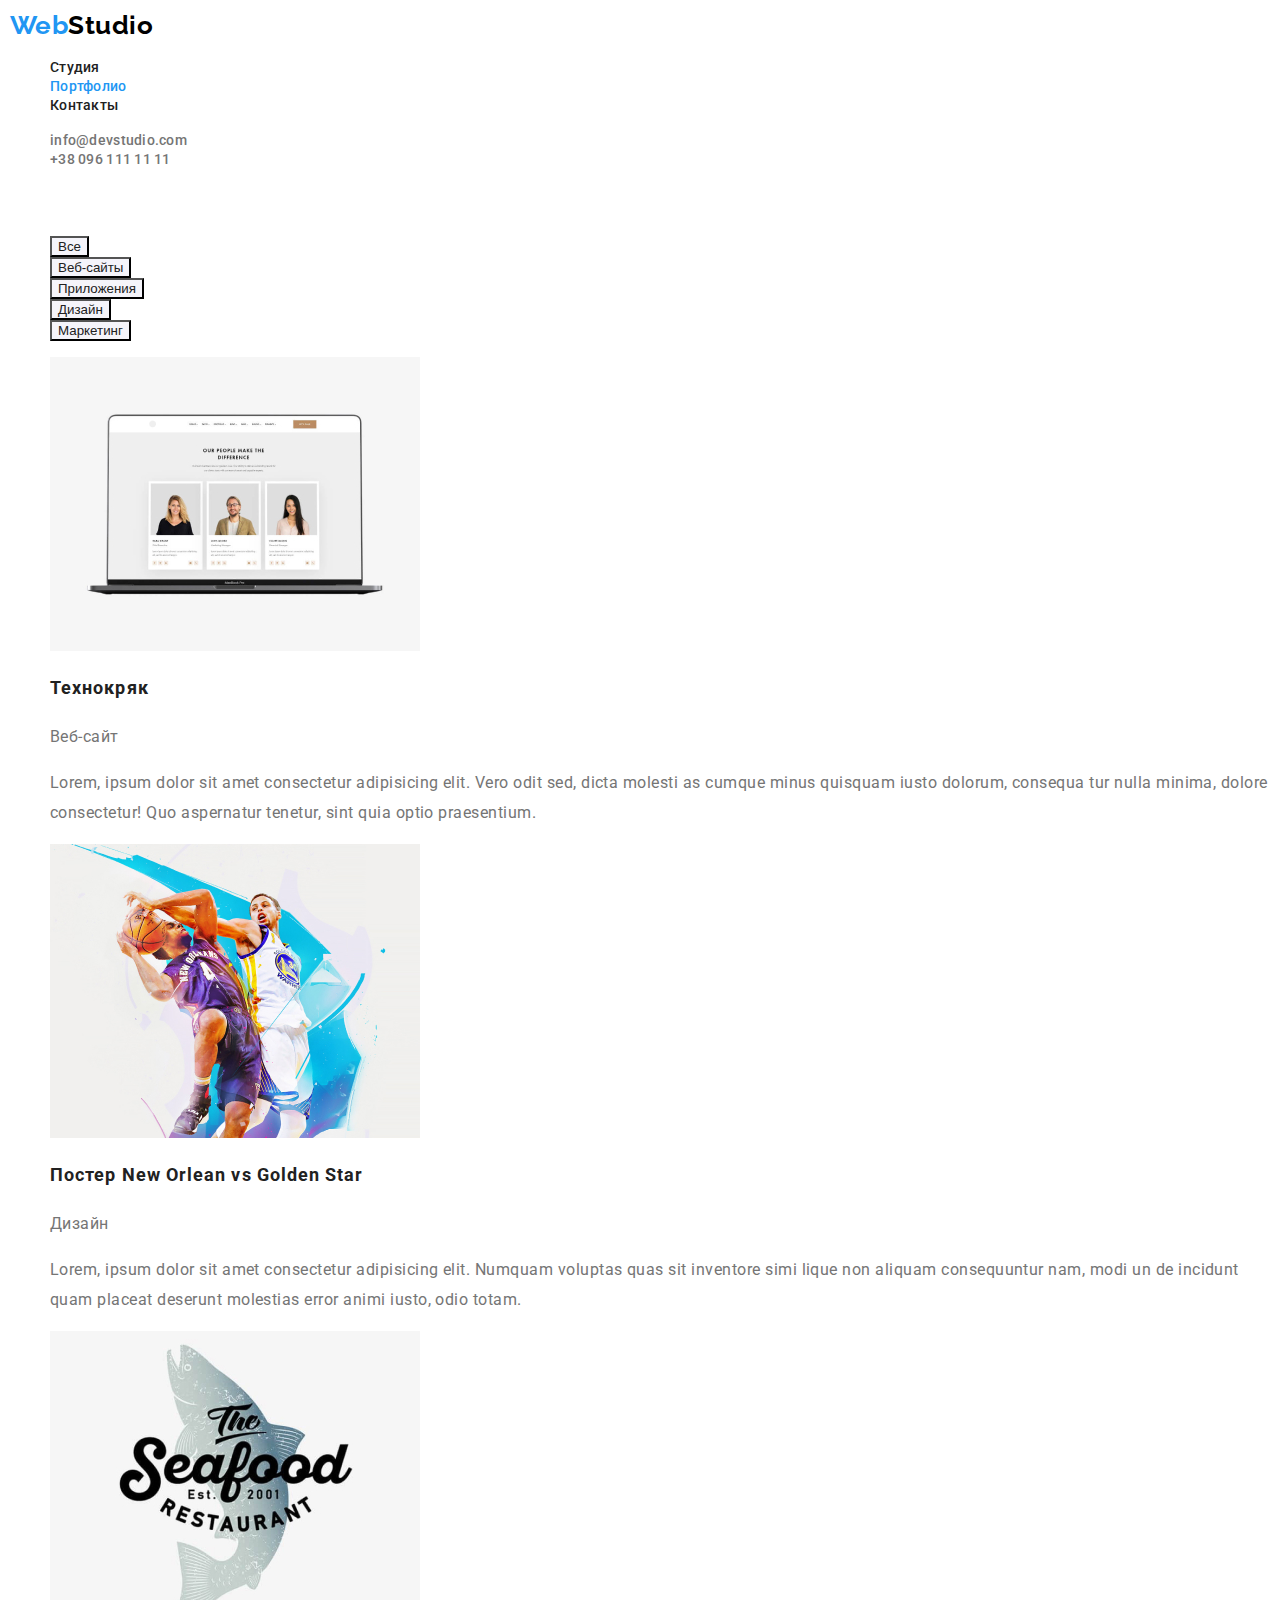
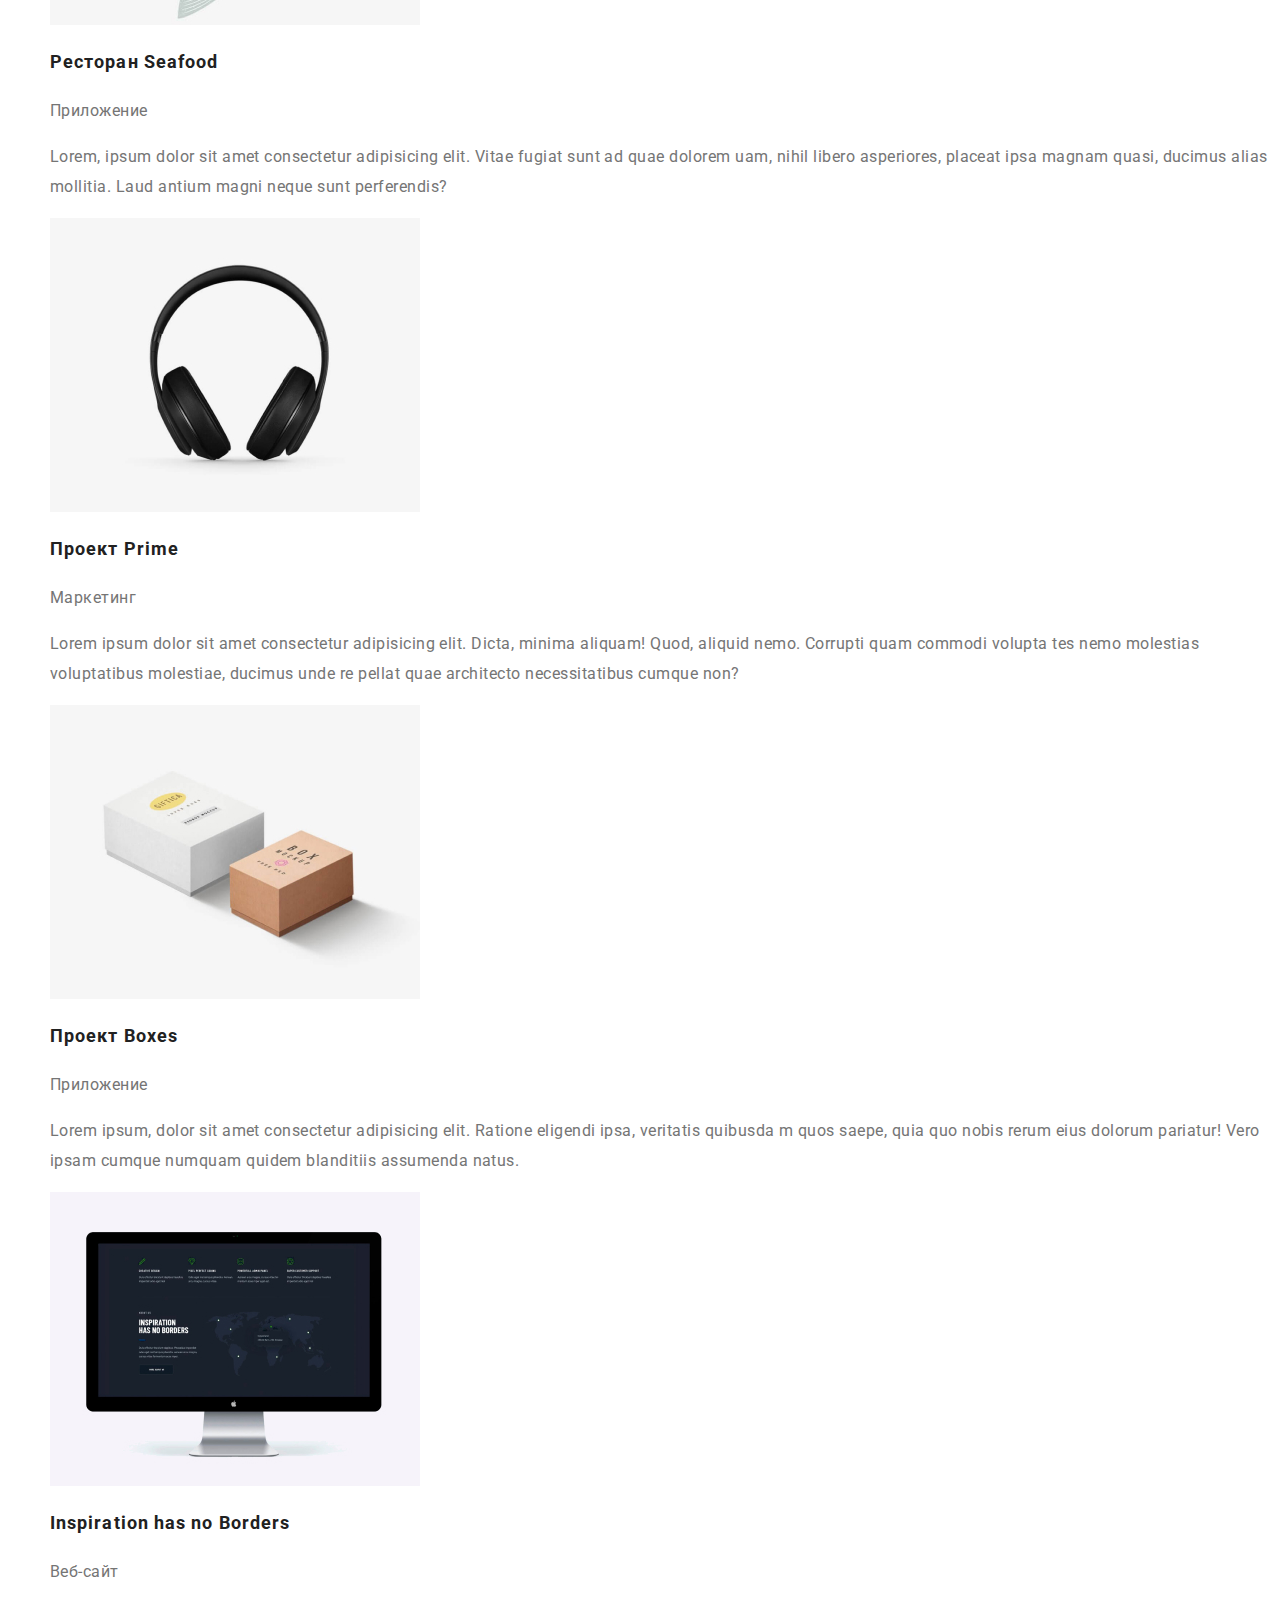
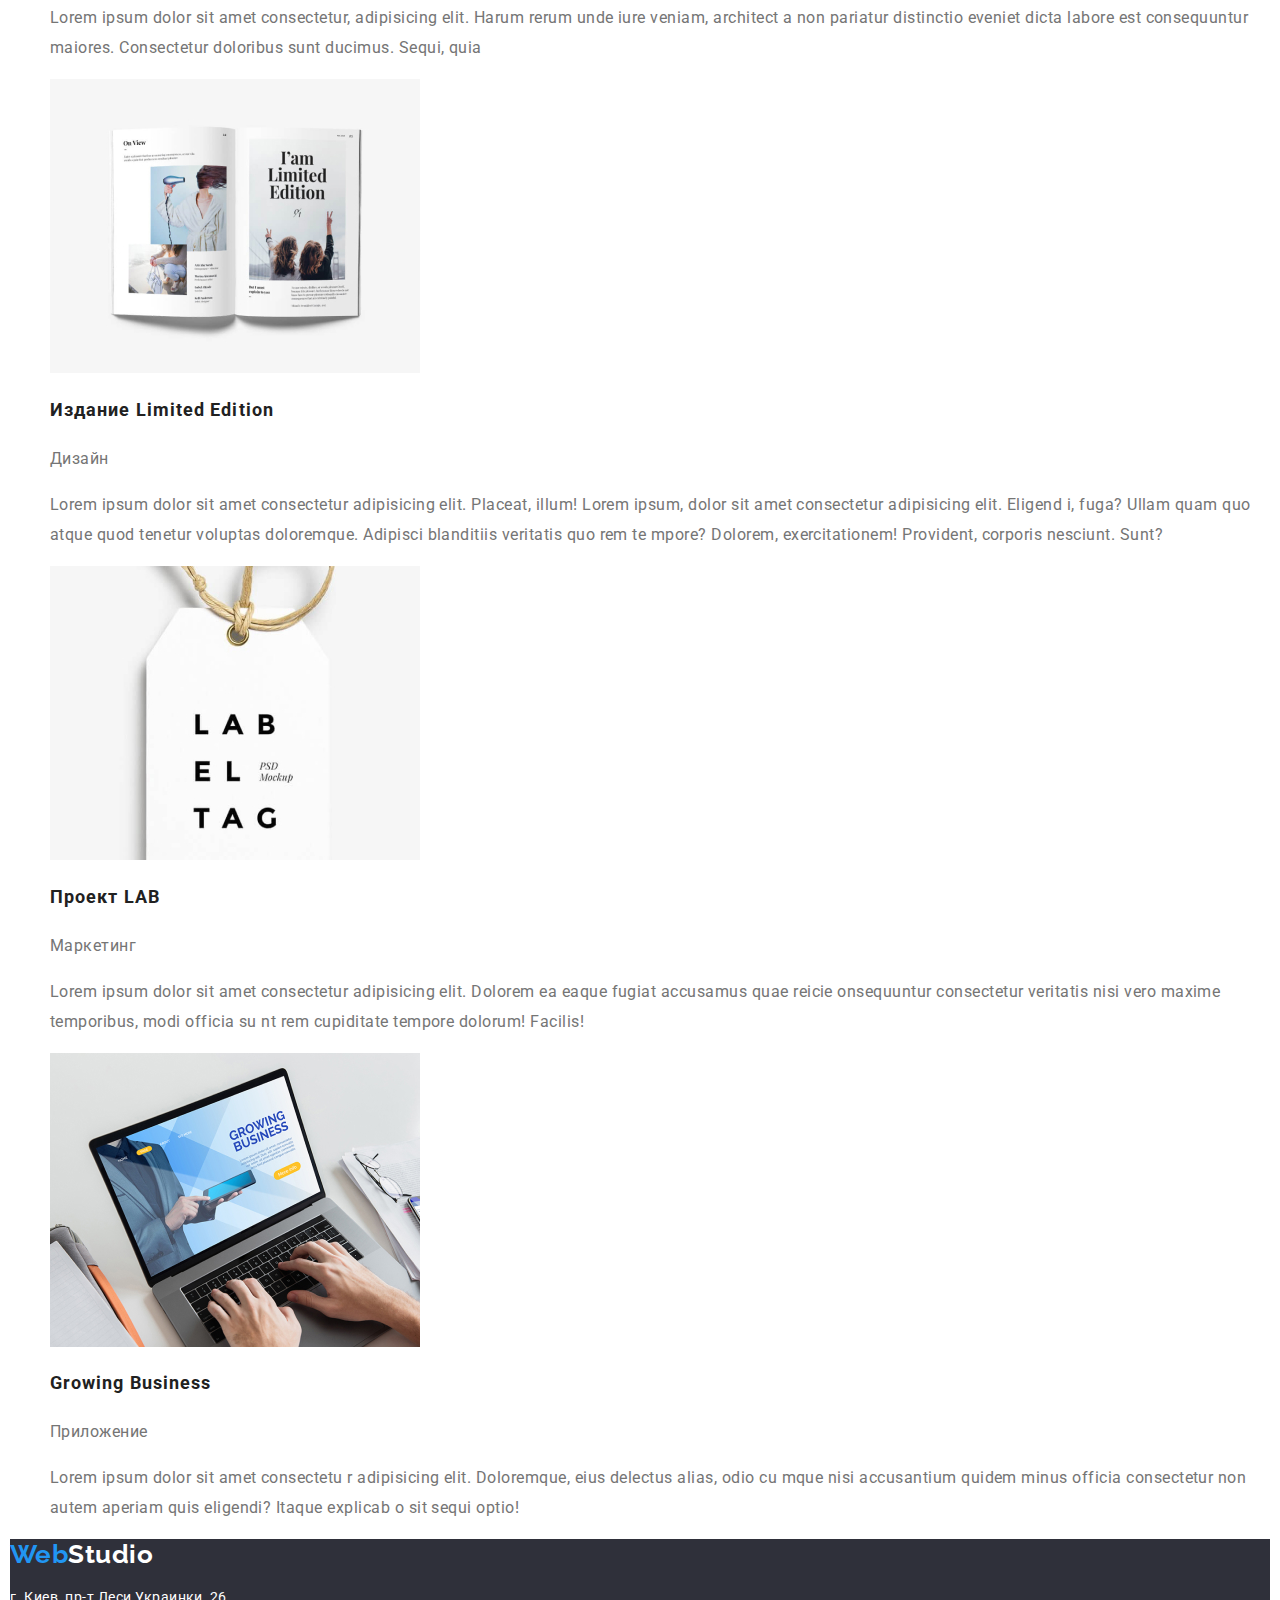
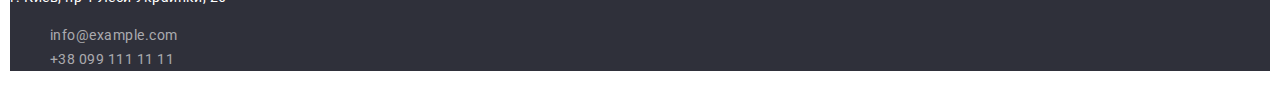
==== portfolio.html @ 9ed520da "adding styles" ====
<!DOCTYPE html>
<html lang="ru">
  <head>
    <meta charset="UTF-8" />
    <meta http-equiv="X-UA-Compatible" content="IE=edge" />
    <meta name="viewport" content="width=device-width, initial-scale=1.0" />
    <title>Document</title>
    <link rel="preconnect" href="https://fonts.gstatic.com" />
    <link
      href="https://fonts.googleapis.com/css2?family=Raleway:wght@700&family=Roboto:wght@400;500;700;900&display=swap"
      rel="stylesheet"
    />
    <link rel="stylesheet" href="./css/style.css" />
  </head>
  <body>
    <header>
      <nav class="site-nav">
        <a class="logo-header link" href="#">
          <span class="logo-item">Web</span>Studio
        </a>
        <ul class="site-list list">
          <li>
            <a class="site-link link" href="./index.html">Студия</a>
          </li>
          <li>
            <a class="site-link current link" href="#">Портфолио</a>
          </li>
          <li>
            <a class="site-link link" href="#">Контакты</a>
          </li>
        </ul>
      </nav>
      <ul class="link-list list">
        <li>
          <a class="contact-link link" href="mailto:info@devstudio.com"
            >info@devstudio.com</a
          >
        </li>
        <li>
          <a class="contact-link link" href="tel:+38-096-111-11-11"
            >+38 096 111 11 11</a
          >
        </li>
      </ul>
    </header>
    <main>
      <h2 class="hidden">Наши работы</h2>
      <section class="our-work">
        <ul class="filter list">
          <li><button class="filter-btn" type="button">Все</button></li>
          <li><button class="filter-btn" type="button">Веб-сайты</button></li>
          <li><button class="filter-btn" type="button">Приложения</button></li>
          <li><button class="filter-btn" type="button">Дизайн</button></li>
          <li><button class="filter-btn" type="button">Маркетинг</button></li>
        </ul>
      </section>
      <section>
        <ul class="list-of-our-works list">
          <li>
            <img
              src="./images/portfolio/img.jpg"
              width="370"
              height="294"
              alt="ноутбук"/>
            <h2 class="title">Технокряк</h2>
            <p class="description-of-work">Веб-сайт</p>
            <p class="description-of-work">
              Lorem, ipsum dolor sit amet consectetur adipisicing elit. Vero
              odit sed, dicta molesti as cumque minus quisquam iusto dolorum,
              consequa tur nulla minima, dolore consectetur! Quo aspernatur
              tenetur, sint quia optio praesentium.
            </p>
          </li>
          <li>
            <img
              src="./images/portfolio/img-1.jpg"
              width="370"
              height="294"
              alt="фото_спортсмены"/>
            <h2 class="title">Постер New Orlean vs Golden Star</h2>
            <p class="description-of-work">Дизайн</p>
            <p class="description-of-work">
              Lorem, ipsum dolor sit amet consectetur adipisicing elit. Numquam
              voluptas quas sit inventore simi lique non aliquam consequuntur
              nam, modi un de incidunt quam placeat deserunt molestias error
              animi iusto, odio totam.
            </p>
          </li>
          <li>
            <img
              src="./images/portfolio/img-2.jpg"
              width="370"
              height="294"
              alt="логотип_ресторана"/>
            <h2 class="title">Ресторан Seafood</h2>
            <p class="description-of-work">Приложение</p>
            <p class="description-of-work">
              Lorem, ipsum dolor sit amet consectetur adipisicing elit. Vitae
              fugiat sunt ad quae dolorem uam, nihil libero asperiores, placeat
              ipsa magnam quasi, ducimus alias mollitia. Laud antium magni neque
              sunt perferendis?
            </p>
          </li>
          <li>
            <img
              src="./images/portfolio/img-3.jpg"
              width="370"
              height="294"
              alt="наушники"/>
            <h2 class="title">Проект Prime</h2>
            <p class="description-of-work">Маркетинг</p>
            <p class="description-of-work">
              Lorem ipsum dolor sit amet consectetur adipisicing elit. Dicta,
              minima aliquam! Quod, aliquid nemo. Corrupti quam commodi volupta
              tes nemo molestias voluptatibus molestiae, ducimus unde re pellat
              quae architecto necessitatibus cumque non?
            </p>
          </li>
          <li>
            <img
              src="./images/portfolio/img-4.jpg"
              width="370"
              height="294"
              alt="декоративные_каробочки"/>
            <h2 class="title">Проект Boxes</h2>
            <p class="description-of-work">Приложение</p>
            <p class="description-of-work">
              Lorem ipsum, dolor sit amet consectetur adipisicing elit. Ratione
              eligendi ipsa, veritatis quibusda m quos saepe, quia quo nobis
              rerum eius dolorum pariatur! Vero ipsam cumque numquam quidem
              blanditiis assumenda natus.
            </p>
          </li>
          <li>
            <img
              src="./images/portfolio/img-5.jpg"
              width="370"
              height="294"
              alt="монитор"/>
            <h2 class="title">Inspiration has no Borders</h2>
            <p class="description-of-work">Веб-сайт</p>
            <p class="description-of-work">
              Lorem ipsum dolor sit amet consectetur, adipisicing elit. Harum
              rerum unde iure veniam, architect a non pariatur distinctio
              eveniet dicta labore est consequuntur maiores. Consectetur
              doloribus sunt ducimus. Sequi, quia
            </p>
          </li>
          <li>
            <img
              src="./images/portfolio/img-6.jpg"
              width="370"
              height="294"
              alt="журнал"/>
            <h2 class="title">Издание Limited Edition</h2>
            <p class="description-of-work">Дизайн</p>
            <p class="description-of-work">
              Lorem ipsum dolor sit amet consectetur adipisicing elit. Placeat,
              illum! Lorem ipsum, dolor sit amet consectetur adipisicing elit.
              Eligend i, fuga? Ullam quam quo atque quod tenetur voluptas
              doloremque. Adipisci blanditiis veritatis quo rem te mpore?
              Dolorem, exercitationem! Provident, corporis nesciunt. Sunt?
            </p>
          </li>
          <li>
            <img
              src="./images/portfolio/img-7.jpg"
              width="370"
              height="294"
              alt="лейба"/>
            <h2 class="title">Проект LAB</h2>
            <p class="description-of-work">Маркетинг</p>
            <p class="description-of-work">
              Lorem ipsum dolor sit amet consectetur adipisicing elit. Dolorem
              ea eaque fugiat accusamus quae reicie onsequuntur consectetur
              veritatis nisi vero maxime temporibus, modi officia su nt rem
              cupiditate tempore dolorum! Facilis!
            </p>
          </li>
          <li>
            <img
              src="./images/portfolio/img-8.jpg"
              width="370"
              height="294"
              alt="работа_за_ноутбуком"/>
            <h2 class="title">Growing Business</h2>
            <p class="description-of-work">Приложение</p>
            <p class="description-of-work">
              Lorem ipsum dolor sit amet consectetu r adipisicing elit.
              Doloremque, eius delectus alias, odio cu mque nisi accusantium
              quidem minus officia consectetur non autem aperiam quis eligendi?
              Itaque explicab o sit sequi optio!
            </p>
          </li>
        </ul>
      </section>
    </main>
    <footer class="footer">
      <a class="logo-footer link" href="#"><span class="logo-item">Web</span>Studio</a>
      <address class="address">
        <p class="adress-text">г. Киев, пр-т Леси Украинки, 26</p>
        <ul class="list">
          <li>
            <a class="footer-link link" href="mailto:info@example.com"
              >info@example.com</a
            >
          </li>
          <li>
            <a class="footer-link link" href="tel:+38-099-111-11-11"
              >+38 099 111 11 11</a
            >
          </li>
        </ul>
      </address>
    </footer>
  </body>
</html>
---- css/style.css ----
:root {
  --primary-text-color: #757575;
  --secondary-text-color: #212121;
  --accent-color: #2196f3;
  --primary-bg-color: #ffffff;
  --primary-bg-color-filter: #f5f4fa;
  --prinary-font-family: "Roboto", sant-serif;
}

body {
  background-color: var(--primary-bg-color);
  color: var(--primary-text-color);
  font-family: var(--prinary-font-family);
  margin: 10px;
  letter-spacing: 0.03em;
}

.list {
  list-style: none;
}

.link {
  text-decoration: none;
}

.hidden {
  visibility: hidden;
}

/*======================HEADER======================*/

.logo-item {
  color: #2196f3;
}

.logo-header {
  color: #000000;
  font-family: "Raleway", sant-serif;
  font-weight: 700;
  font-size: 26px;
  line-height: 1.2;
}

.site-link {
  color: var(--secondary-text-color);
}

.site-link.current {
  color: var(--accent-color);
}

.site-link:hover,
.site-link:focus {
  color: var(--accent-color);
}

.contact-link {
  color: var(--primary-text-color);
}

.contact-link:hover,
.contact-link:focus {
  color: var(--accent-color);
}

.site-link,
.contact-link {
  font-weight: 500;
  font-size: 14px;
  line-height: 1.15;
  letter-spacing: 0.02em;
}
/* ======================END HEADER====================== */

/*======================FOOTER======================*/

.footer {
  background-color: #2f303a;
}

.logo-footer {
  color: #ffffff;
  font-family: "Raleway", sant-serif;
  font-weight: 700;
  font-size: 26px;
  line-height: 1.2;
}

.footer-link {
  color: rgba(255, 255, 255, 0.6);
}

.footer-link:hover,
.footer-link:focus {
  color: #ffffff;
}

.footer .address {
  font-style: normal;
  font-weight: 400;
  font-size: 14px;
  line-height: 24px;
}

.adress-text {
  color: #ffffff;
}
/* ======================END FOOTER====================== */

/* main html */

/*======================HERO SECTION======================*/

.hero {
  background-color: #2f303a;
  color: var(--primary-bg-color);
  text-align: center;
}

.hero-title {
  font-weight: 900;
  font-size: 44px;
  line-height: 60px;
  letter-spacing: 0.06em;
  text-transform: uppercase;
}

.button {
  background-color: var(--accent-color);
  color: #ffffff;
  font-weight: 700;
  line-height: 30px;
  letter-spacing: 0.06em;
  cursor: pointer;
}

.button:hover {
  background-color: #188ce8;
}

/* ======================END HERO SECTION====================== */

/*======================FEATURES======================*/

.hidden {
  visibility: hidden;
}

.features-title {
  color: var(--secondary-text-color);
  font-weight: 700;
  font-size: 14px;
  line-height: 1.14;
  letter-spacing: 0.03em;
  text-transform: uppercase;
}

.text-description {
  font-size: 14px;
  line-height: 1.71;
  letter-spacing: 0.03em;
}
/* ======================END FEATURES====================== */

/* ======================WORK ACTIVITY====================== */
.work-section-title {
  color: var(--secondary-text-color);
  font-family: Roboto;
  font-weight: 700;
  font-size: 36px;
  line-height: 1.16;
  text-align: center;
  letter-spacing: 0.03em;
}

/* ======================END WORK ACTIVITY====================== */

/*======================TEAM SECTION======================*/
.team-section {
  background-color: #f5f4fa;
  color: var(--secondary-text-color);
}

.team-title {
  font-weight: 700;
  font-size: 36px;
  line-height: 1.17;
  text-align: center;
}

.title-command-description {
  font-weight: 500;
  font-size: 16px;
  line-height: 1.18px;
  text-align: center;
}

.command-description {
  color: var(--primary-text-color);
  font-weight: 400;
  font-size: 16px;
  line-height: 19px;
  text-align: center;
}

/* ======================END TEAM SECTION */

/* portfolio */

/*======================OUR WORK SECTION======================*/

.filter-btn {
  background-color: var(--primary-bg-color-filter);
  color: var(--secondary-text-color);
  cursor: pointer;
}
.filter-btn:hover,
.filter-btn:focus {
  background-color: var(--accent-color);
  color: var(--primary-bg-color);
}

.list-of-our-works .title {
  color: var(--secondary-text-color);
  font-weight: 700;
  font-size: 18px;
  line-height: 36px;
  letter-spacing: 0.06em;
}

.description-of-work {
  font-weight: 400;
  font-size: 16px;
  line-height: 30px;
}

/* ======================END OUR WORK SECTION====================== */
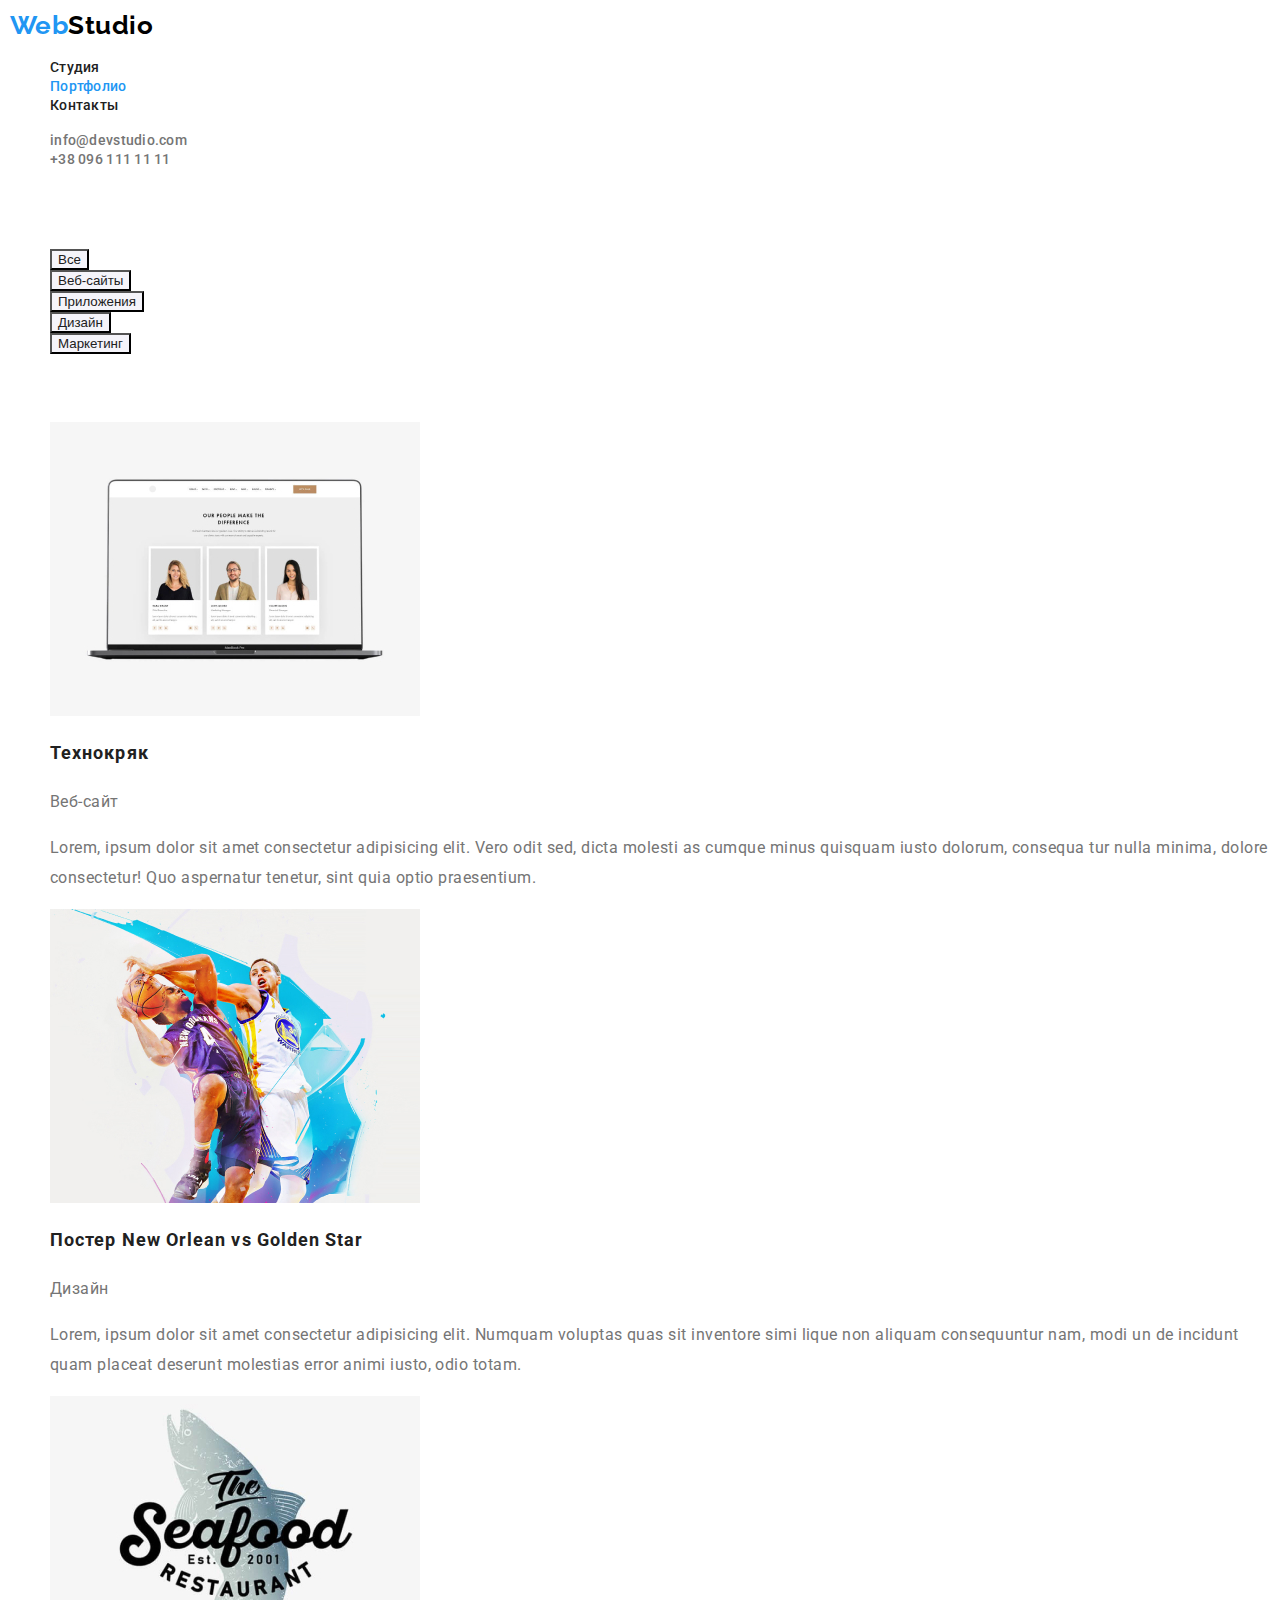
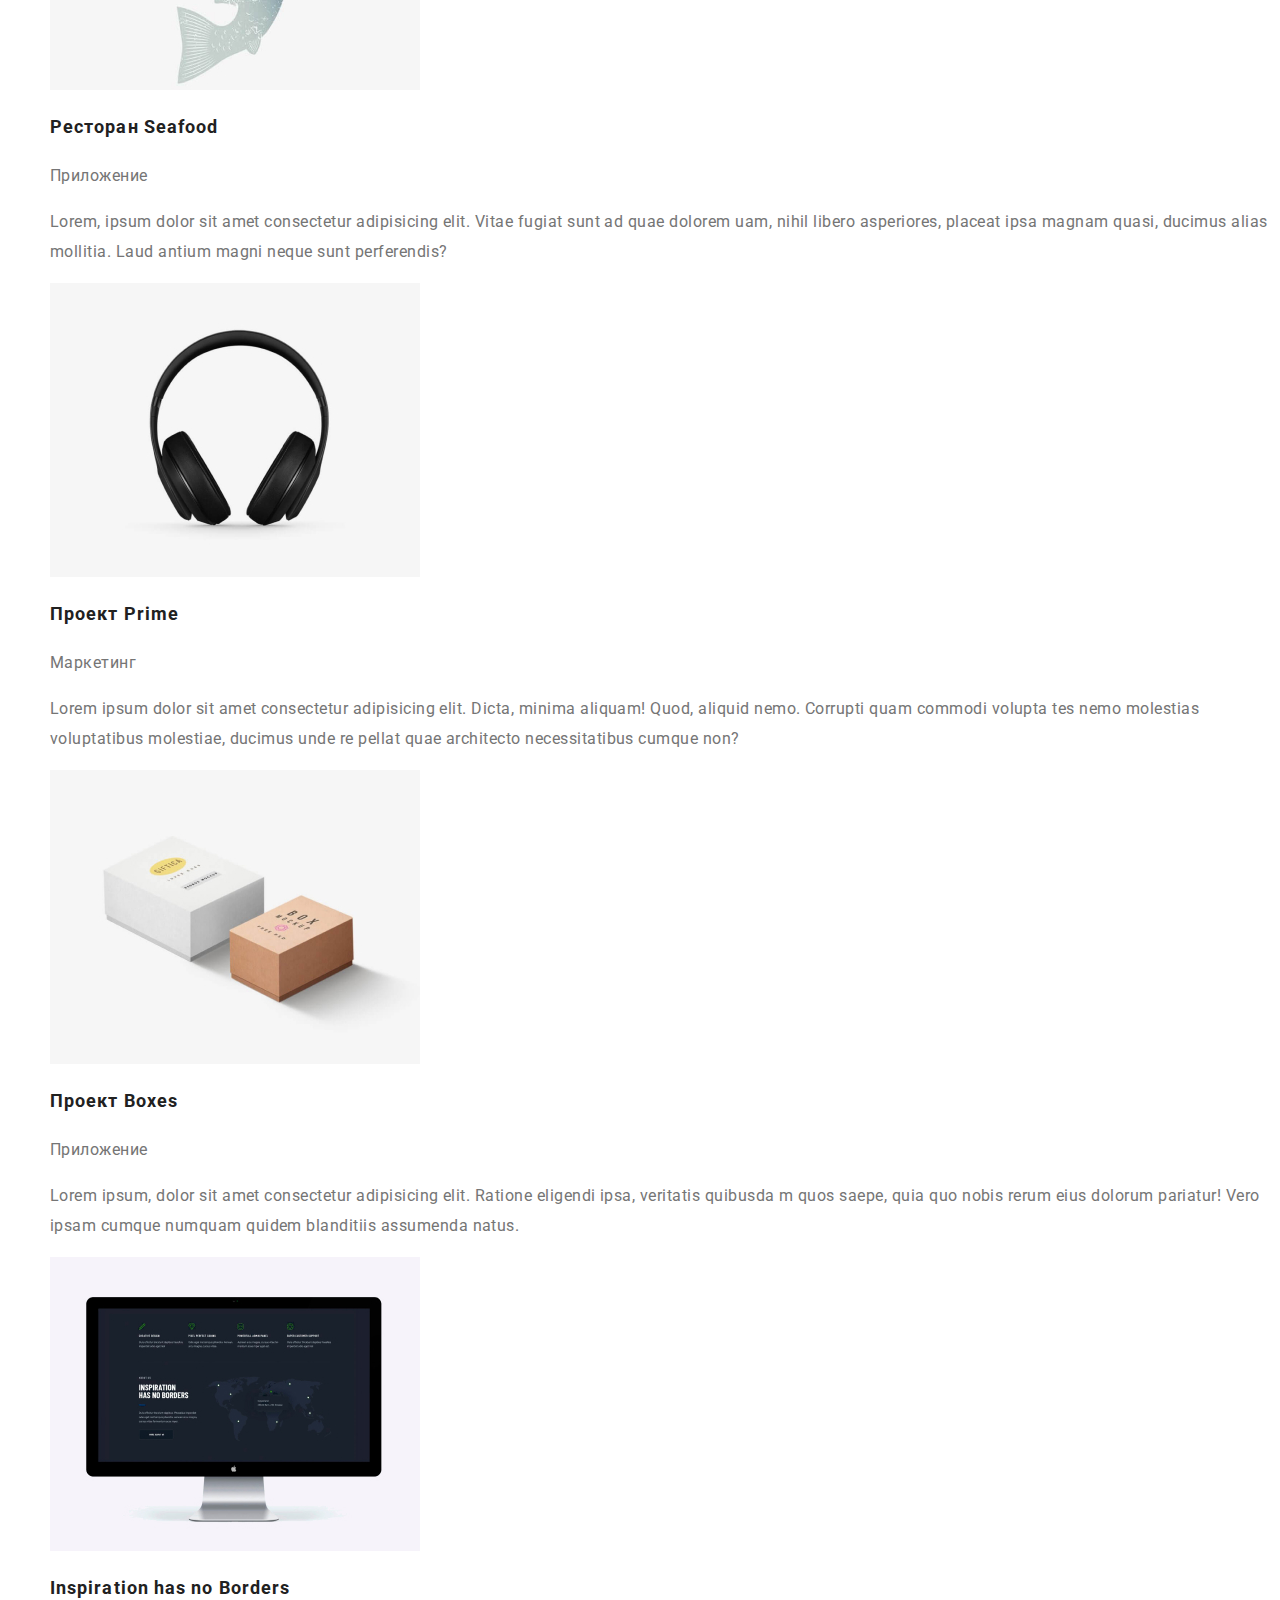
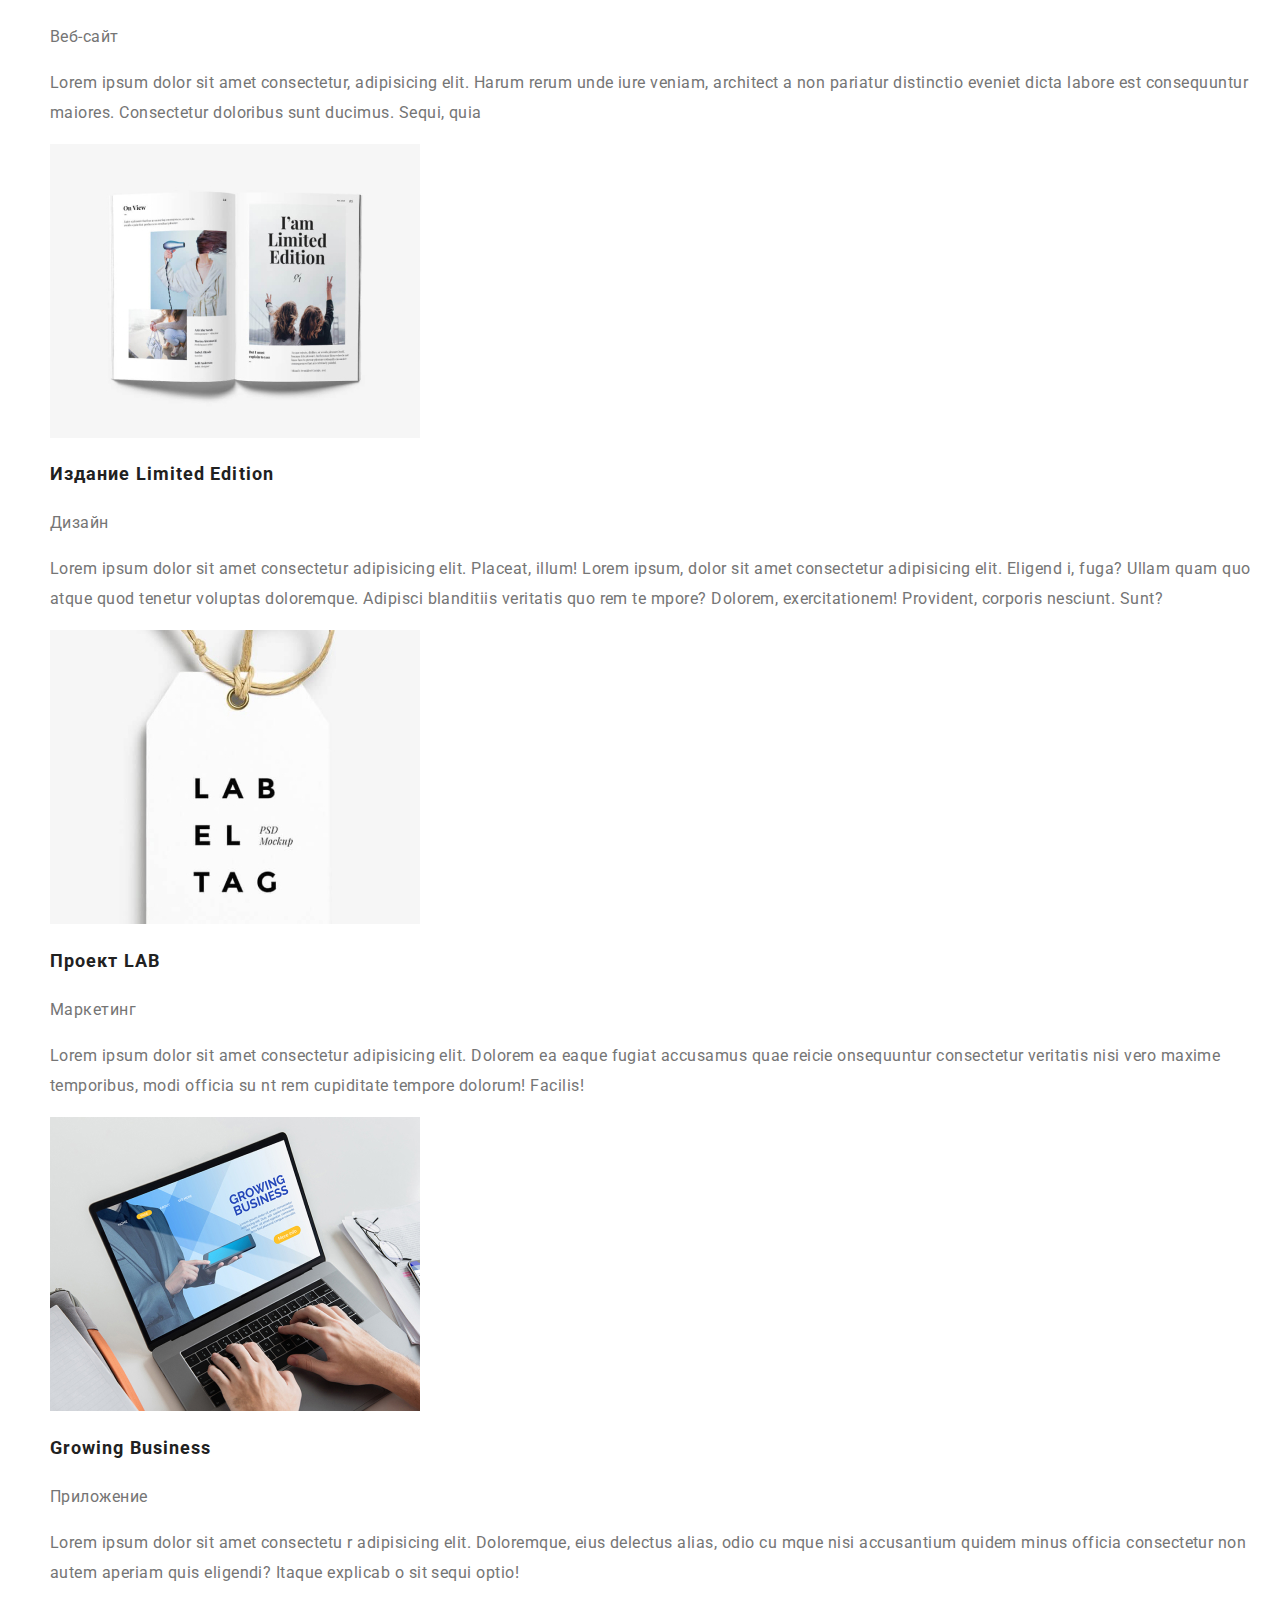
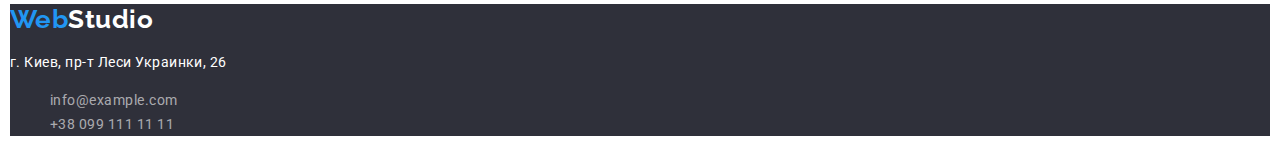
==== commit 5a2c19d9: "edit markup" ====
--- a/portfolio.html
+++ b/portfolio.html
@@ -44,8 +44,8 @@
       </ul>
     </header>
     <main>
-      <h2 class="hidden">Наши работы</h2>
       <section class="our-work">
+        <h1 class="hidden">Наши работы</h1>
         <ul class="filter list">
           <li><button class="filter-btn" type="button">Все</button></li>
           <li><button class="filter-btn" type="button">Веб-сайты</button></li>
@@ -55,6 +55,7 @@
         </ul>
       </section>
       <section>
+        <h2 class="hidden">Портфолио</h2>
         <ul class="list-of-our-works list">
           <li>
             <img
--- a/css/style.css
+++ b/css/style.css
@@ -23,10 +23,6 @@
   text-decoration: none;
 }
 
-.hidden {
-  visibility: hidden;
-}
-
 /*======================HEADER======================*/
 
 .logo-item {
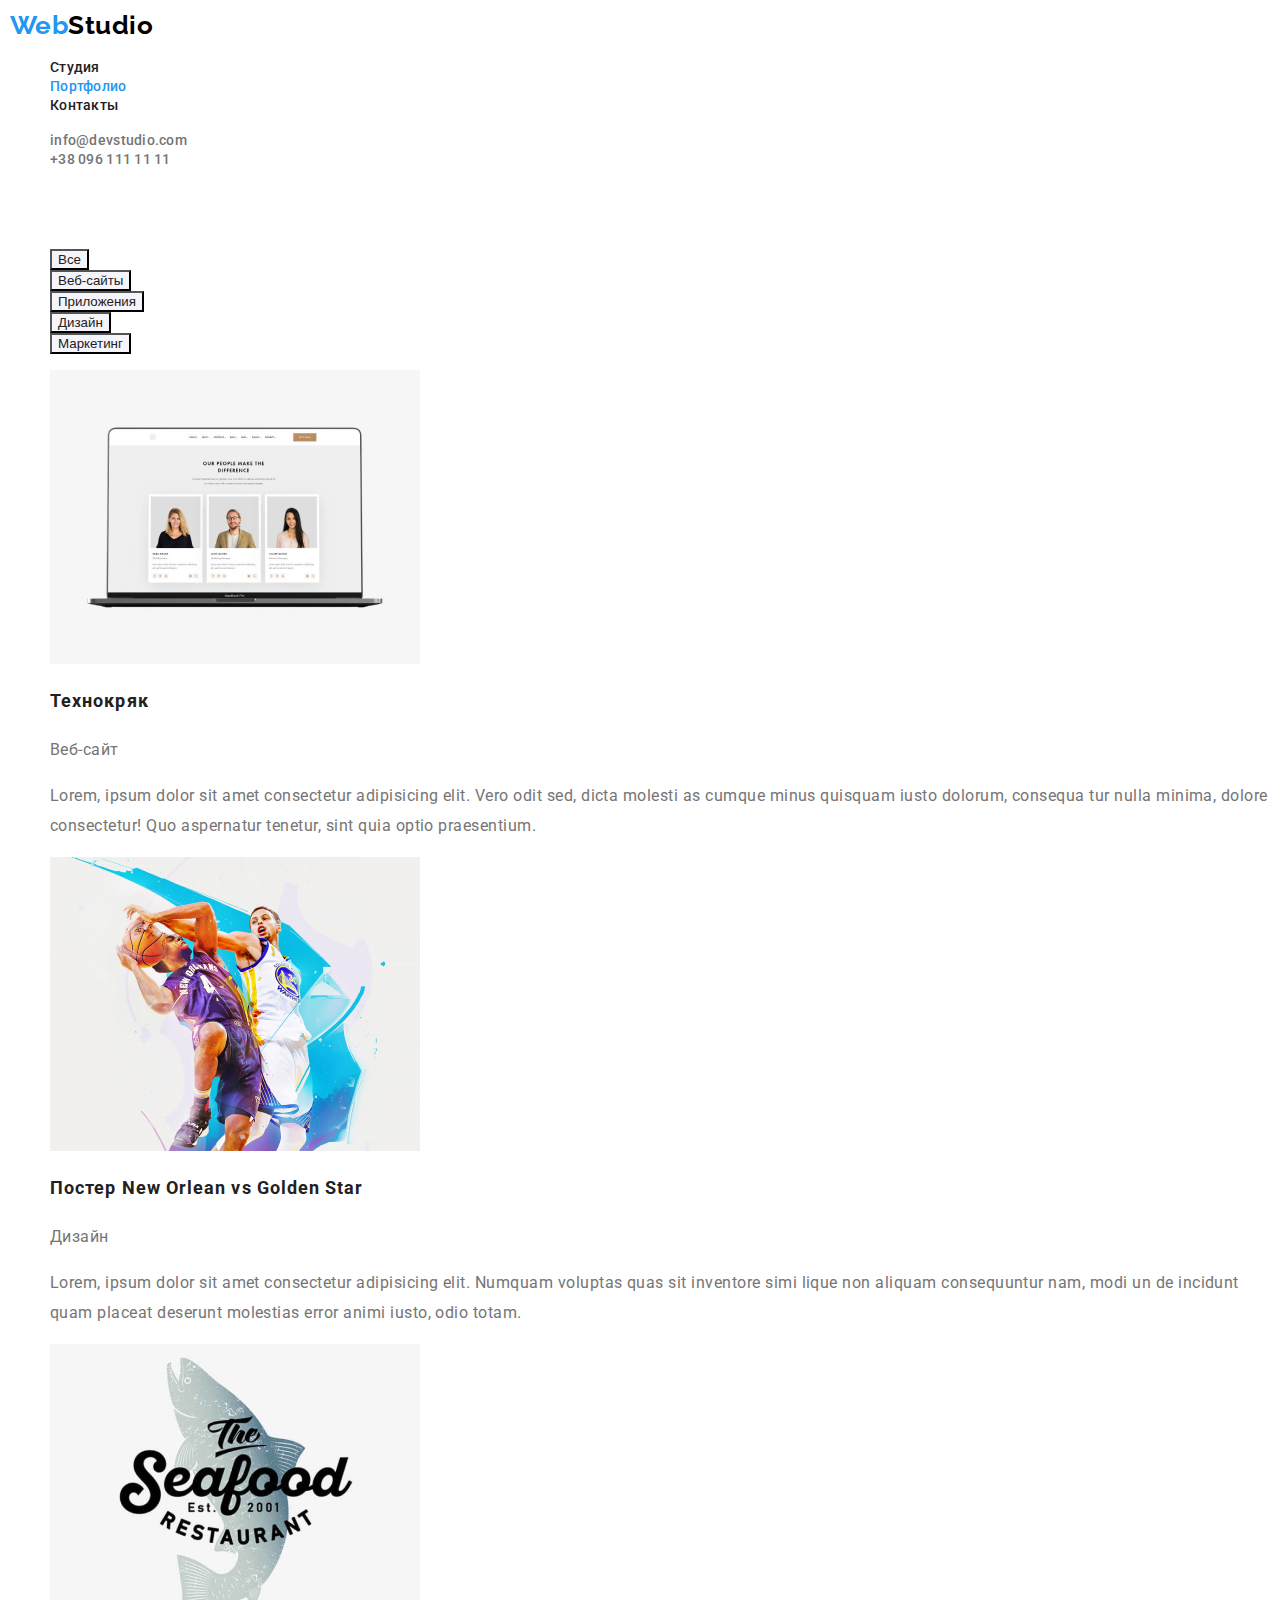
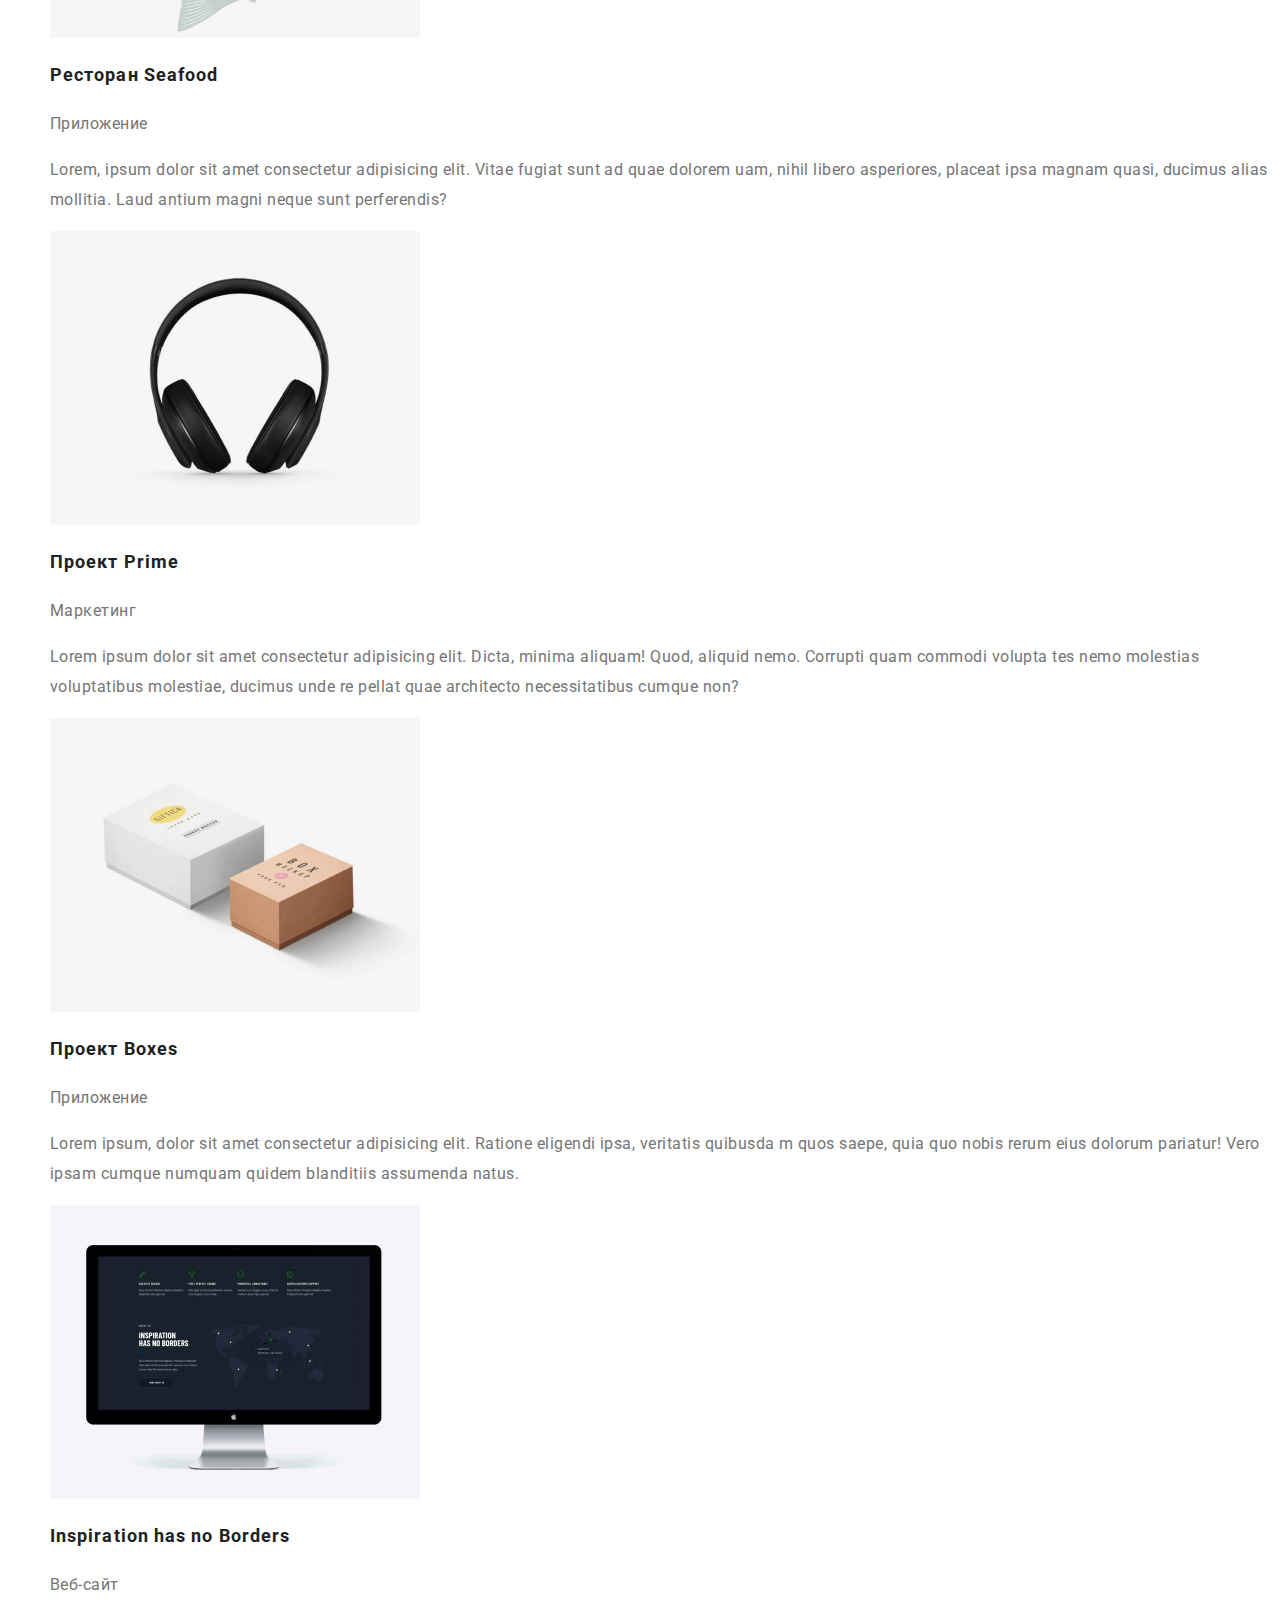
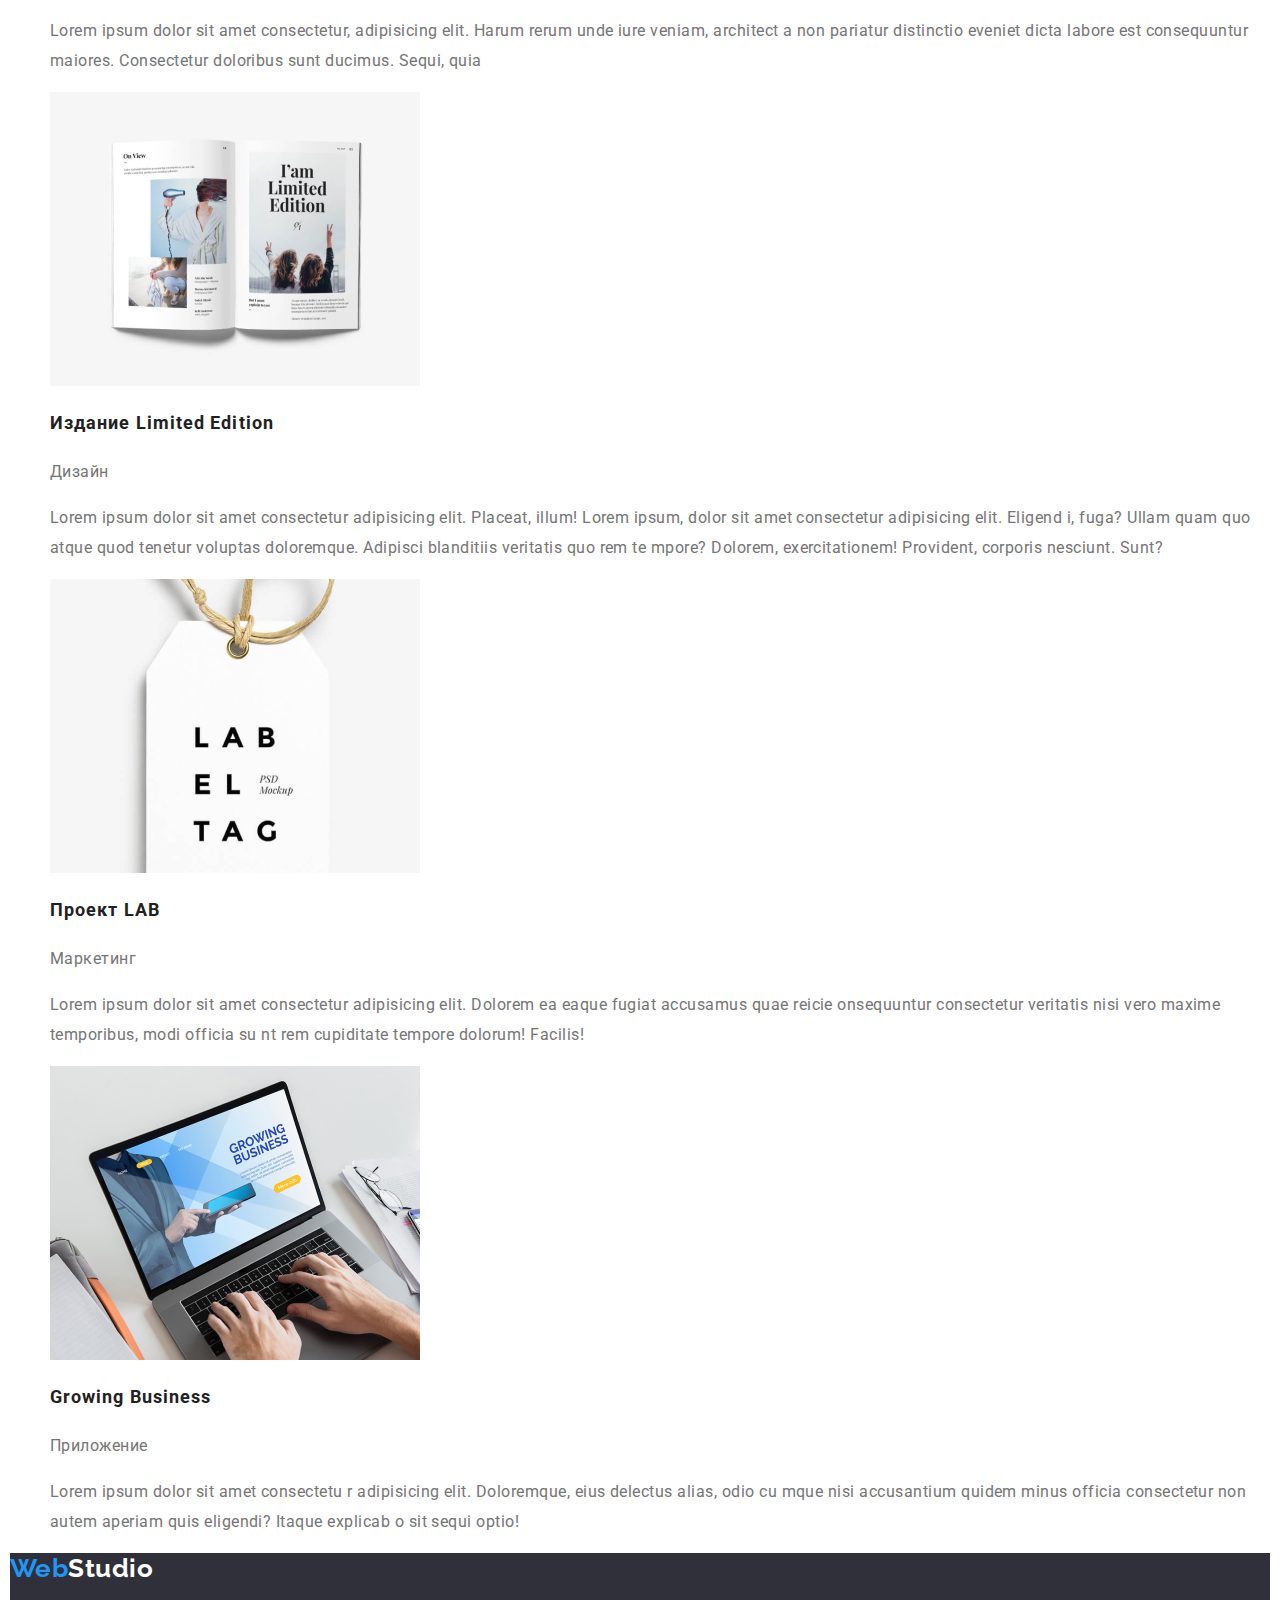
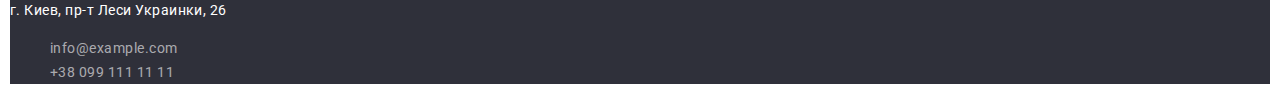
==== commit d4cdb8f9: "delete section" ====
--- a/portfolio.html
+++ b/portfolio.html
@@ -47,22 +47,17 @@
       <section class="our-work">
         <h1 class="hidden">Наши работы</h1>
         <ul class="filter list">
-          <li><button class="filter-btn" type="button">Все</button></li>
+          <li><button class="filter-btn everything" type="button">Все</button></li>
           <li><button class="filter-btn" type="button">Веб-сайты</button></li>
           <li><button class="filter-btn" type="button">Приложения</button></li>
           <li><button class="filter-btn" type="button">Дизайн</button></li>
           <li><button class="filter-btn" type="button">Маркетинг</button></li>
         </ul>
-      </section>
-      <section>
-        <h2 class="hidden">Портфолио</h2>
         <ul class="list-of-our-works list">
           <li>
-            <img
-              src="./images/portfolio/img.jpg"
-              width="370"
-              height="294"
-              alt="ноутбук"/>
+            <a href="#">
+              <img src="./images/portfolio/img.jpg" width="370" height="294" alt="ноутбук" />
+            </a>
             <h2 class="title">Технокряк</h2>
             <p class="description-of-work">Веб-сайт</p>
             <p class="description-of-work">
@@ -73,11 +68,9 @@
             </p>
           </li>
           <li>
-            <img
-              src="./images/portfolio/img-1.jpg"
-              width="370"
-              height="294"
-              alt="фото_спортсмены"/>
+            <a href="#">
+              <img src="./images/portfolio/img-1.jpg" width="370" height="294" alt="фото_спортсмены" />
+            </a>
             <h2 class="title">Постер New Orlean vs Golden Star</h2>
             <p class="description-of-work">Дизайн</p>
             <p class="description-of-work">
@@ -88,11 +81,9 @@
             </p>
           </li>
           <li>
-            <img
-              src="./images/portfolio/img-2.jpg"
-              width="370"
-              height="294"
-              alt="логотип_ресторана"/>
+            <a href="#">
+              <img src="./images/portfolio/img-2.jpg" width="370" height="294" alt="логотип_ресторана" />
+            </a>
             <h2 class="title">Ресторан Seafood</h2>
             <p class="description-of-work">Приложение</p>
             <p class="description-of-work">
@@ -103,11 +94,9 @@
             </p>
           </li>
           <li>
-            <img
-              src="./images/portfolio/img-3.jpg"
-              width="370"
-              height="294"
-              alt="наушники"/>
+            <a href="#">
+              <img src="./images/portfolio/img-3.jpg" width="370" height="294" alt="наушники" />
+            </a>
             <h2 class="title">Проект Prime</h2>
             <p class="description-of-work">Маркетинг</p>
             <p class="description-of-work">
@@ -118,11 +107,9 @@
             </p>
           </li>
           <li>
-            <img
-              src="./images/portfolio/img-4.jpg"
-              width="370"
-              height="294"
-              alt="декоративные_каробочки"/>
+            <a href="#">
+              <img src="./images/portfolio/img-4.jpg" width="370" height="294" alt="декоративные_каробочки" />
+            </a>
             <h2 class="title">Проект Boxes</h2>
             <p class="description-of-work">Приложение</p>
             <p class="description-of-work">
@@ -133,11 +120,9 @@
             </p>
           </li>
           <li>
-            <img
-              src="./images/portfolio/img-5.jpg"
-              width="370"
-              height="294"
-              alt="монитор"/>
+            <a href="#">
+              <img src="./images/portfolio/img-5.jpg" width="370" height="294" alt="монитор" />
+            </a>
             <h2 class="title">Inspiration has no Borders</h2>
             <p class="description-of-work">Веб-сайт</p>
             <p class="description-of-work">
@@ -148,11 +133,9 @@
             </p>
           </li>
           <li>
-            <img
-              src="./images/portfolio/img-6.jpg"
-              width="370"
-              height="294"
-              alt="журнал"/>
+            <a href="#">
+              <img src="./images/portfolio/img-6.jpg" width="370" height="294" alt="журнал" />
+            </a>
             <h2 class="title">Издание Limited Edition</h2>
             <p class="description-of-work">Дизайн</p>
             <p class="description-of-work">
@@ -164,11 +147,9 @@
             </p>
           </li>
           <li>
-            <img
-              src="./images/portfolio/img-7.jpg"
-              width="370"
-              height="294"
-              alt="лейба"/>
+            <a href="#">
+              <img src="./images/portfolio/img-7.jpg" width="370" height="294" alt="лейба" />
+            </a>
             <h2 class="title">Проект LAB</h2>
             <p class="description-of-work">Маркетинг</p>
             <p class="description-of-work">
@@ -179,11 +160,9 @@
             </p>
           </li>
           <li>
-            <img
-              src="./images/portfolio/img-8.jpg"
-              width="370"
-              height="294"
-              alt="работа_за_ноутбуком"/>
+            <a href="#">
+              <img src="./images/portfolio/img-8.jpg" width="370" height="294" alt="работа_за_ноутбуком" />
+            </a>
             <h2 class="title">Growing Business</h2>
             <p class="description-of-work">Приложение</p>
             <p class="description-of-work">
--- a/css/style.css
+++ b/css/style.css
@@ -216,6 +216,11 @@
   color: var(--primary-bg-color);
 }
 
+/* .everything {
+  color: var(--primary-bg-color);
+  background-color: var(--accent-color);
+} */
+
 .list-of-our-works .title {
   color: var(--secondary-text-color);
   font-weight: 700;
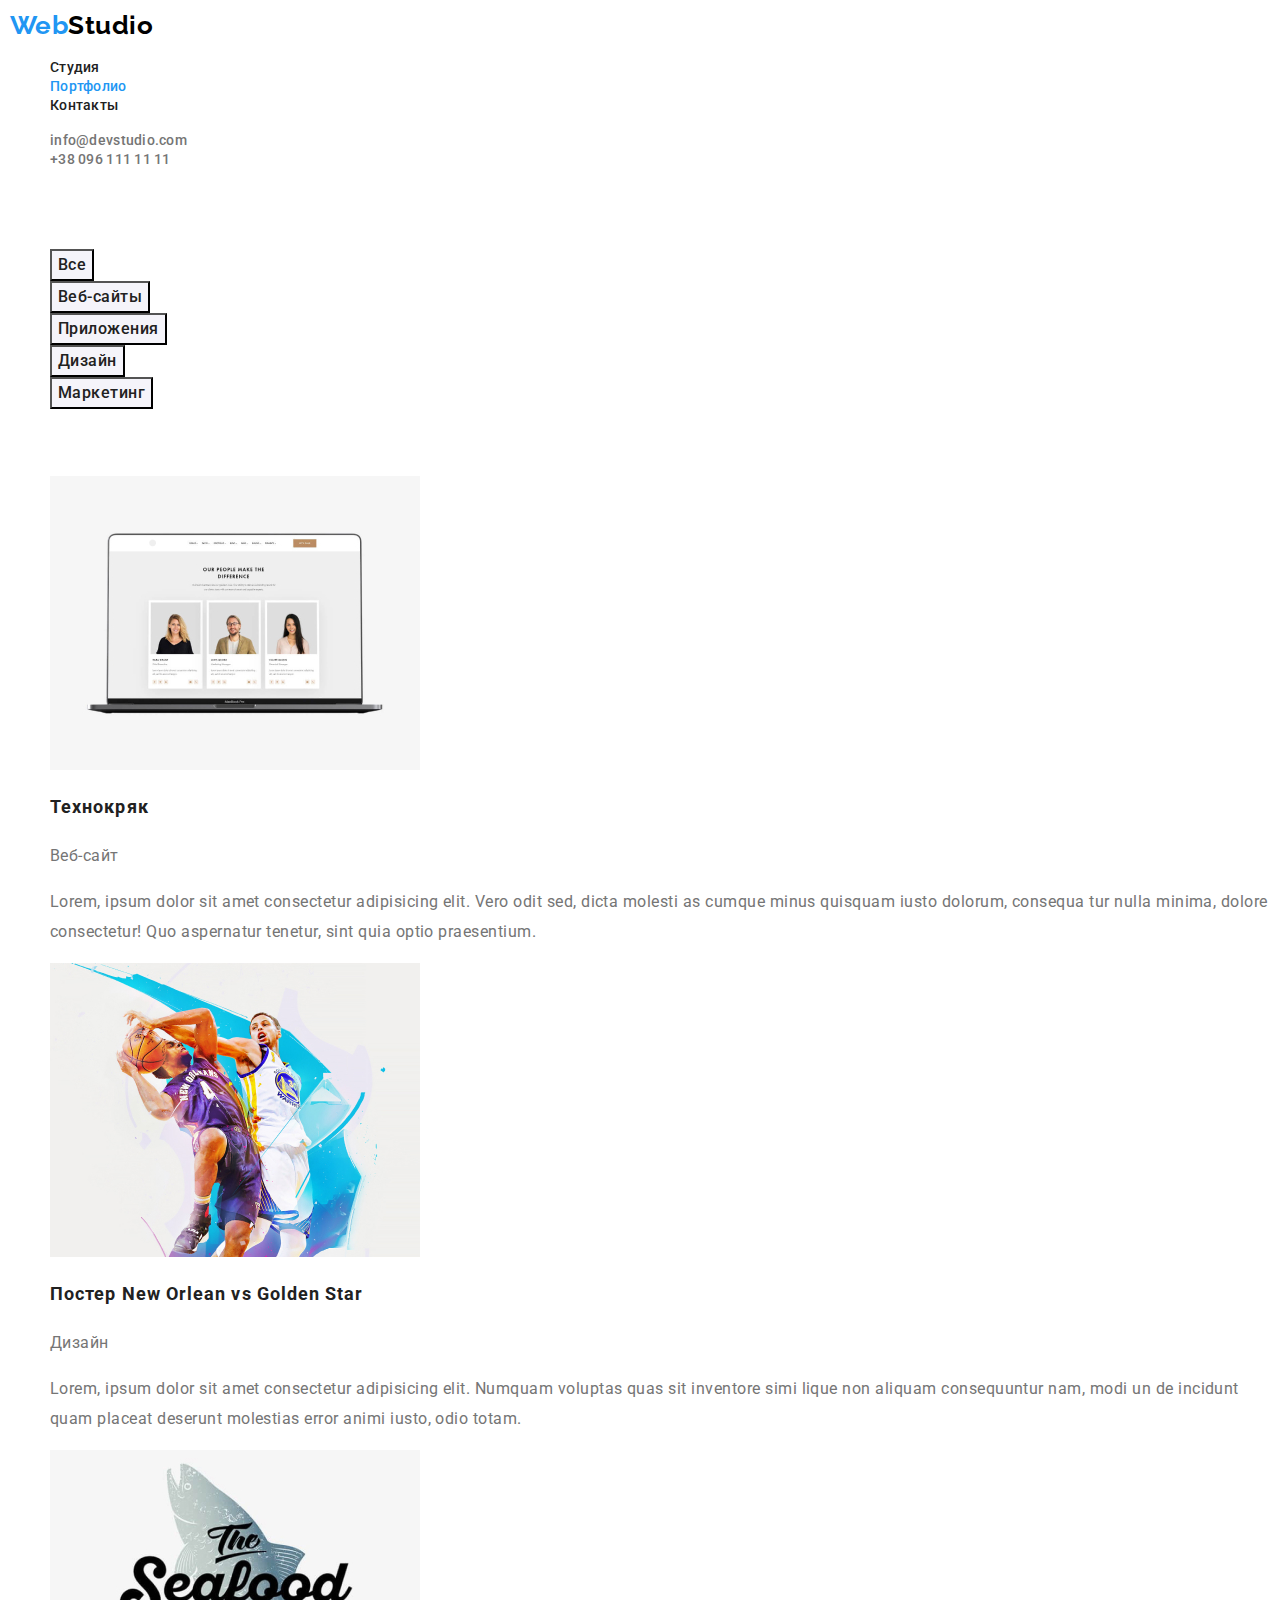
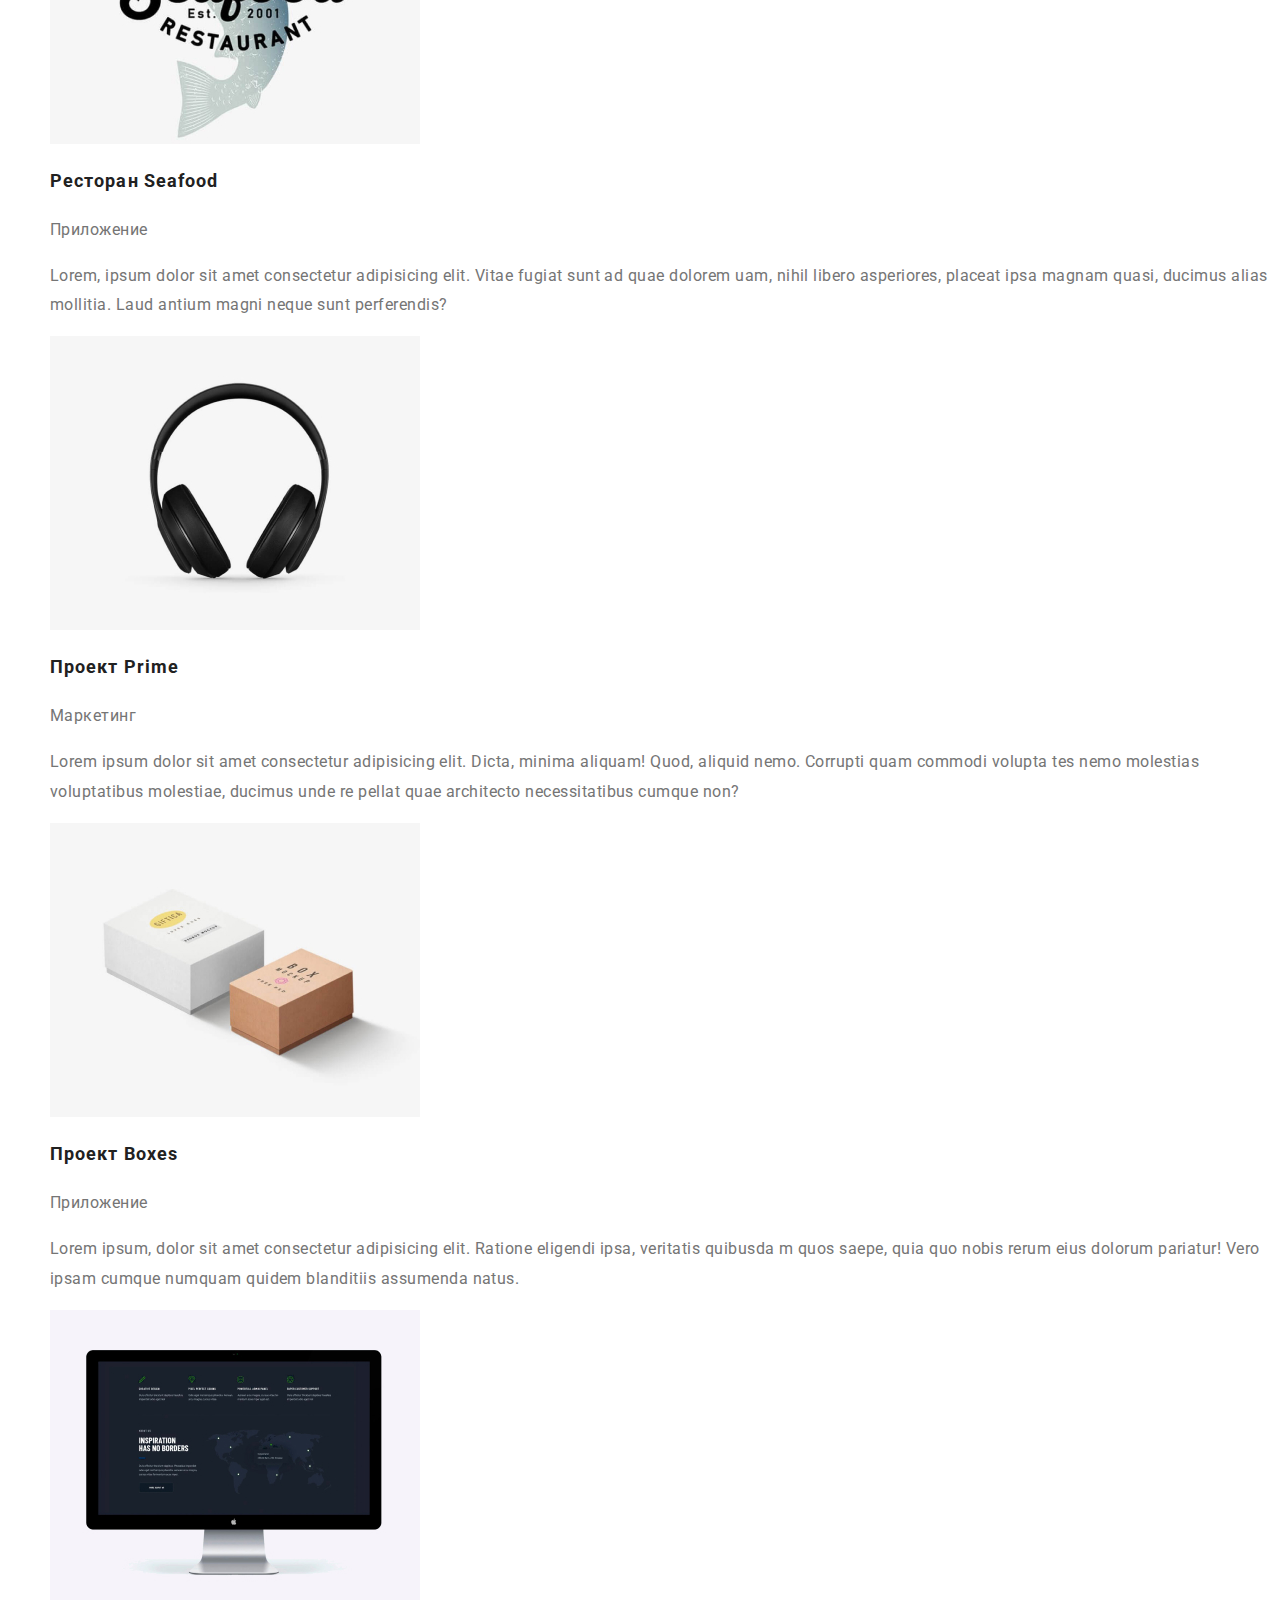
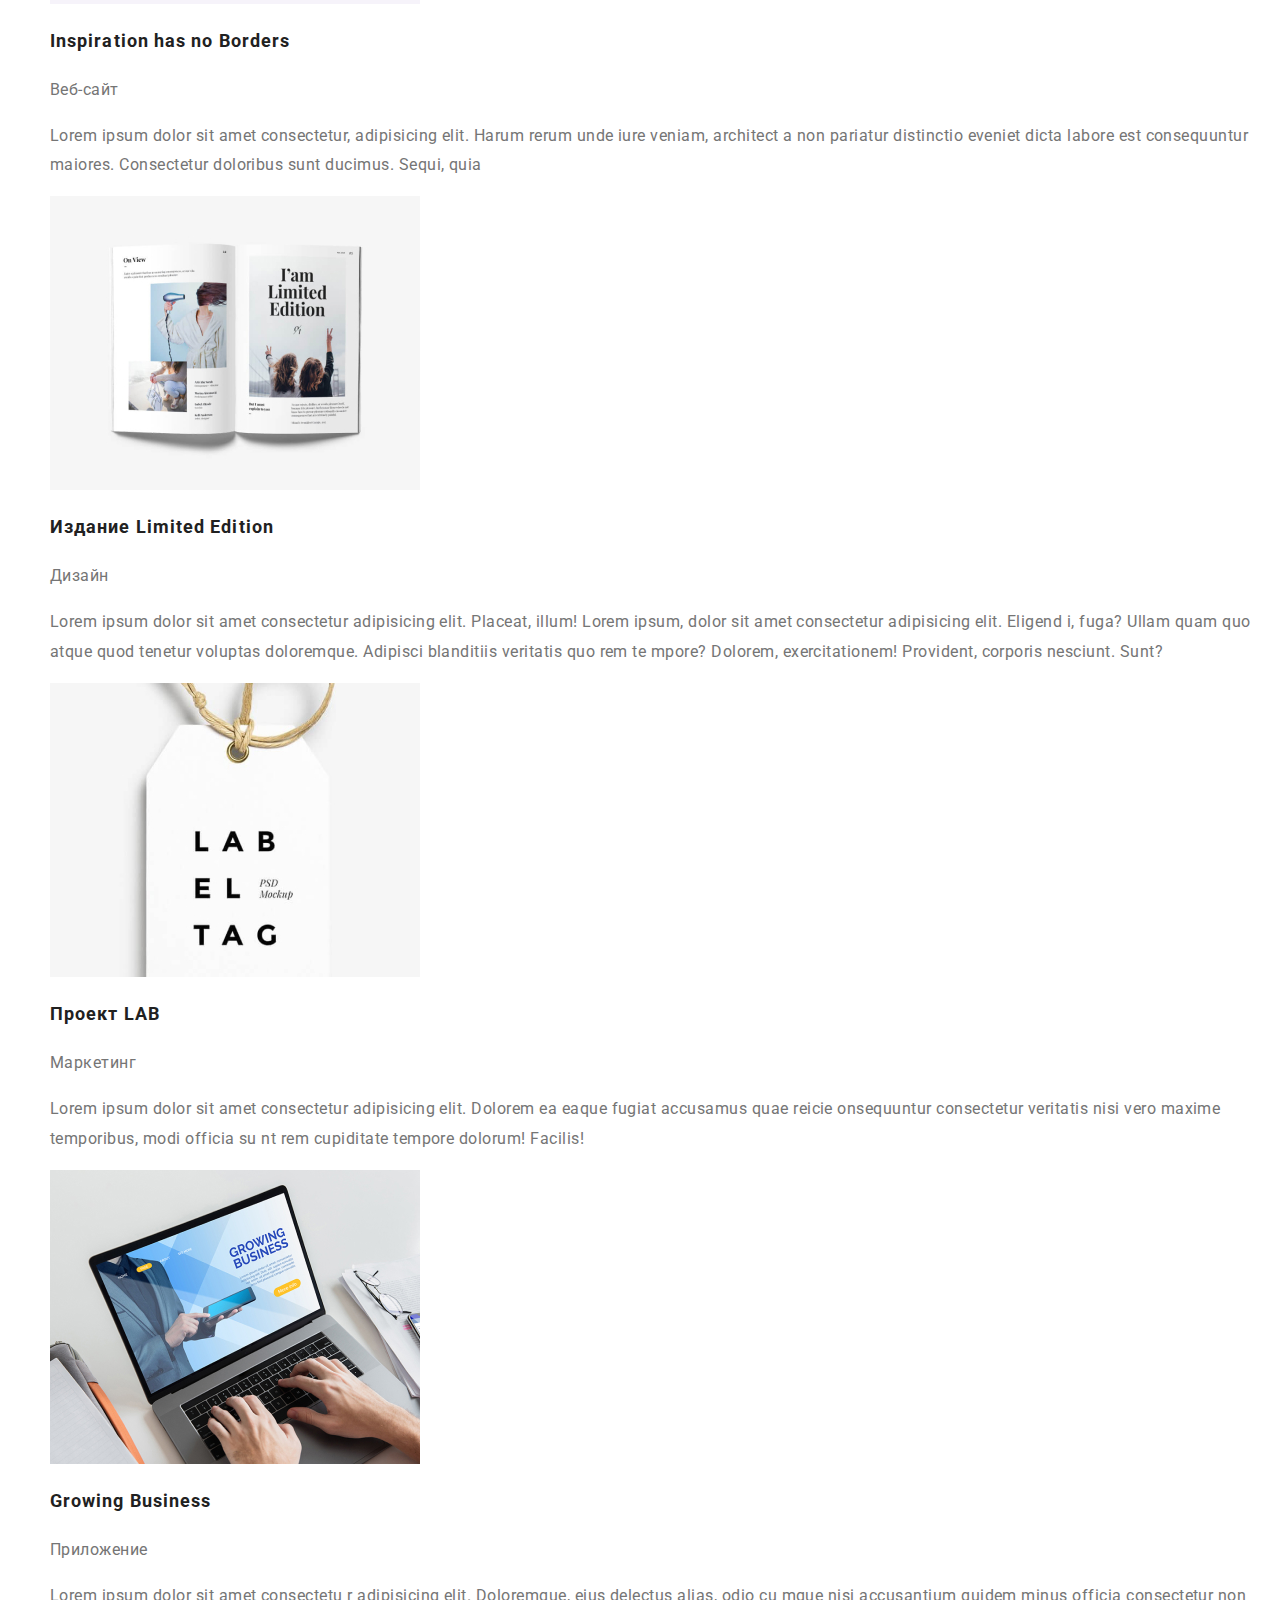
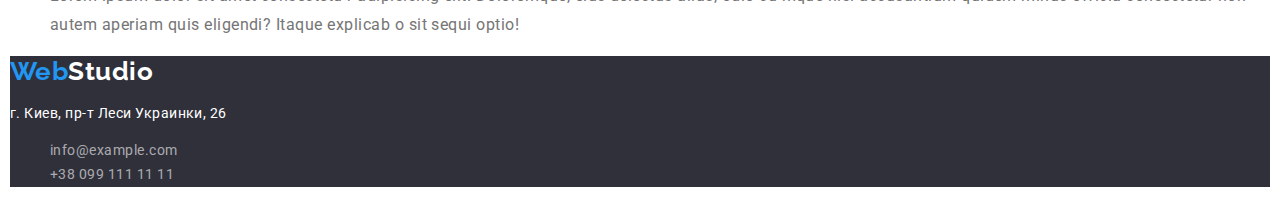
==== commit 6bd22c3b: "add edits" ====
--- a/portfolio.html
+++ b/portfolio.html
@@ -47,12 +47,13 @@
       <section class="our-work">
         <h1 class="hidden">Наши работы</h1>
         <ul class="filter list">
-          <li><button class="filter-btn everything" type="button">Все</button></li>
+          <li><button class="filter-btn" type="button">Все</button></li>
           <li><button class="filter-btn" type="button">Веб-сайты</button></li>
           <li><button class="filter-btn" type="button">Приложения</button></li>
           <li><button class="filter-btn" type="button">Дизайн</button></li>
           <li><button class="filter-btn" type="button">Маркетинг</button></li>
         </ul>
+        <h2 class="hidden">Портфолио</h2>
         <ul class="list-of-our-works list">
           <li>
             <a href="#">
--- a/css/style.css
+++ b/css/style.css
@@ -7,6 +7,12 @@
   --prinary-font-family: "Roboto", sant-serif;
 }
 
+*,
+*::before,
+*::after {
+  box-sizing: border-box;
+}
+
 body {
   background-color: var(--primary-bg-color);
   color: var(--primary-text-color);
@@ -95,7 +101,7 @@
   font-style: normal;
   font-weight: 400;
   font-size: 14px;
-  line-height: 24px;
+  line-height: 1.71;
 }
 
 .adress-text {
@@ -116,7 +122,7 @@
 .hero-title {
   font-weight: 900;
   font-size: 44px;
-  line-height: 60px;
+  line-height: 1.36;
   letter-spacing: 0.06em;
   text-transform: uppercase;
 }
@@ -124,13 +130,19 @@
 .button {
   background-color: var(--accent-color);
   color: #ffffff;
-  font-weight: 700;
-  line-height: 30px;
+  font-family: inherit;
+  font-style: normal;
+  font-weight: 700;
+  font-size: 16px;
+  line-height: 1, 87;
   letter-spacing: 0.06em;
   cursor: pointer;
-}
-
-.button:hover {
+  align-items: center;
+  text-align: center;
+}
+
+.button:hover,
+.button:focus {
   background-color: #188ce8;
 }
 
@@ -195,7 +207,7 @@
   color: var(--primary-text-color);
   font-weight: 400;
   font-size: 16px;
-  line-height: 19px;
+  line-height: 1.18;
   text-align: center;
 }
 
@@ -208,31 +220,34 @@
 .filter-btn {
   background-color: var(--primary-bg-color-filter);
   color: var(--secondary-text-color);
+  font-family: inherit;
   cursor: pointer;
-}
+  font-style: normal;
+  font-weight: 500;
+  font-size: 16px;
+  line-height: 1.62;
+  text-align: center;
+  letter-spacing: 0.03em;
+}
+
 .filter-btn:hover,
 .filter-btn:focus {
   background-color: var(--accent-color);
   color: var(--primary-bg-color);
 }
 
-/* .everything {
-  color: var(--primary-bg-color);
-  background-color: var(--accent-color);
-} */
-
 .list-of-our-works .title {
   color: var(--secondary-text-color);
   font-weight: 700;
   font-size: 18px;
-  line-height: 36px;
+  line-height: 2;
   letter-spacing: 0.06em;
 }
 
 .description-of-work {
   font-weight: 400;
   font-size: 16px;
-  line-height: 30px;
+  line-height: 1.87;
 }
 
 /* ======================END OUR WORK SECTION====================== */
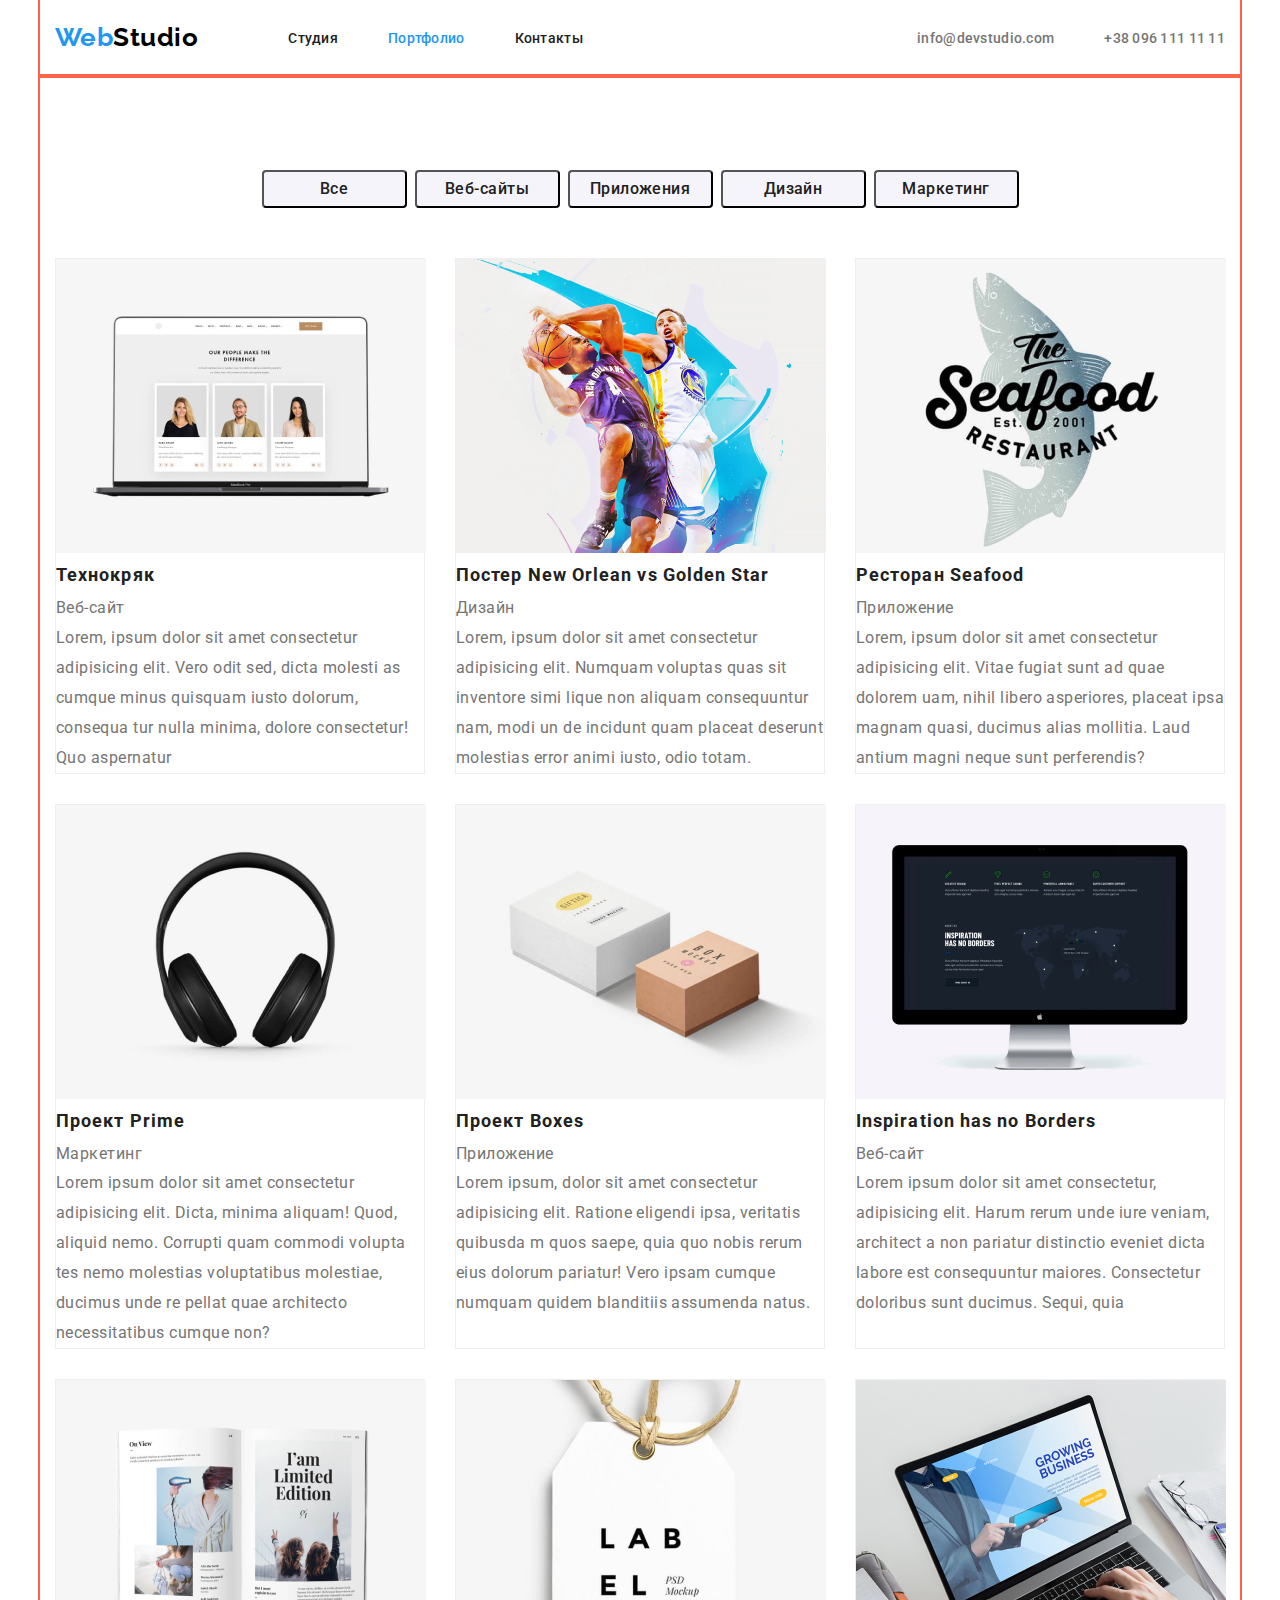
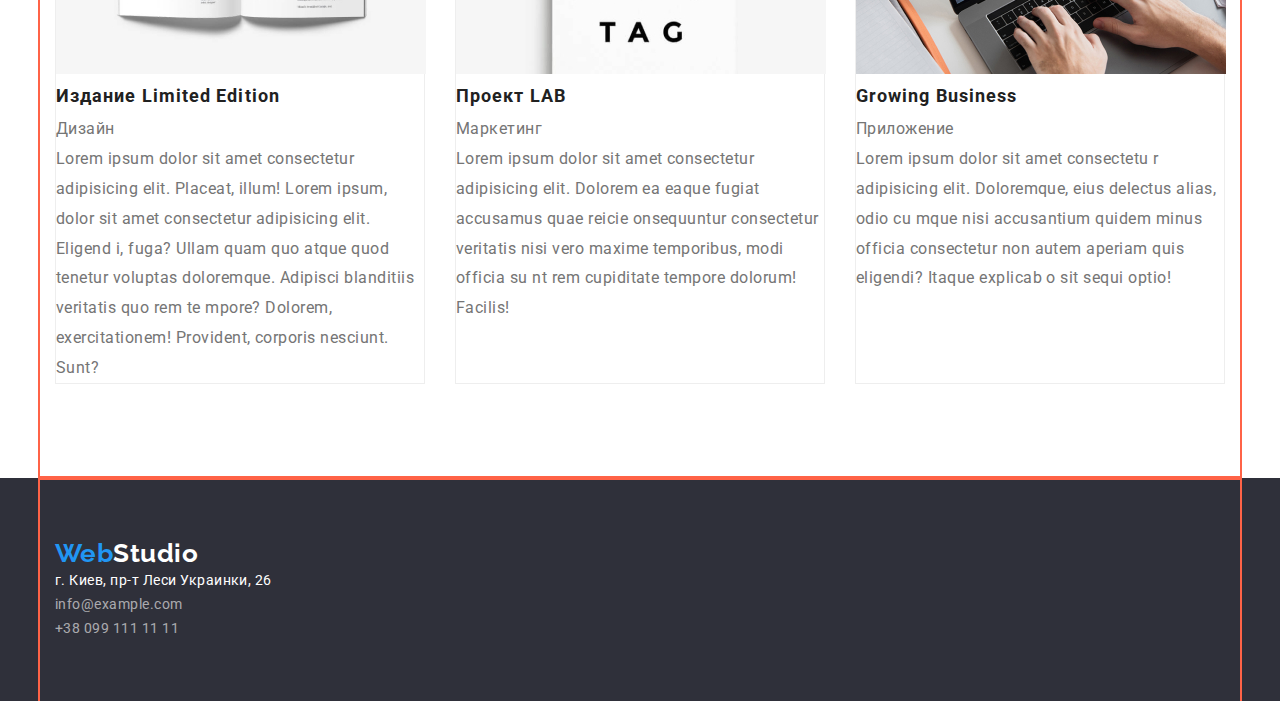
==== commit 1c064092: "правки" ====
--- a/portfolio.html
+++ b/portfolio.html
@@ -1,198 +1,193 @@
 <!DOCTYPE html>
 <html lang="ru">
-  <head>
-    <meta charset="UTF-8" />
-    <meta http-equiv="X-UA-Compatible" content="IE=edge" />
-    <meta name="viewport" content="width=device-width, initial-scale=1.0" />
-    <title>Document</title>
-    <link rel="preconnect" href="https://fonts.gstatic.com" />
-    <link
-      href="https://fonts.googleapis.com/css2?family=Raleway:wght@700&family=Roboto:wght@400;500;700;900&display=swap"
-      rel="stylesheet"
-    />
-    <link rel="stylesheet" href="./css/style.css" />
-  </head>
-  <body>
-    <header>
-      <nav class="site-nav">
-        <a class="logo-header link" href="#">
-          <span class="logo-item">Web</span>Studio
-        </a>
-        <ul class="site-list list">
-          <li>
-            <a class="site-link link" href="./index.html">Студия</a>
-          </li>
-          <li>
-            <a class="site-link current link" href="#">Портфолио</a>
-          </li>
-          <li>
-            <a class="site-link link" href="#">Контакты</a>
-          </li>
-        </ul>
-      </nav>
-      <ul class="link-list list">
-        <li>
-          <a class="contact-link link" href="mailto:info@devstudio.com"
-            >info@devstudio.com</a
-          >
+
+<head>
+  <meta charset="UTF-8" />
+  <meta http-equiv="X-UA-Compatible" content="IE=edge" />
+  <meta name="viewport" content="width=device-width, initial-scale=1.0" />
+  <title>Document</title>
+  <link rel="preconnect" href="https://fonts.gstatic.com" />
+  <link href="https://fonts.googleapis.com/css2?family=Raleway:wght@700&family=Roboto:wght@400;500;700;900&display=swap"
+    rel="stylesheet" />
+  <link rel="stylesheet" href="./css/style.css" />
+</head>
+
+<body>
+  <!--======================HEADER==========================-->
+  <header class="container">
+    <nav class="site-nav">
+      <a class="logo-header link" href="./index.html">
+        <span class="logo-item">Web</span>Studio
+      </a>
+      <ul class="site-list list">
+        <li class="item">
+          <a class="site-link link" href="./index.html">Студия</a>
         </li>
-        <li>
-          <a class="contact-link link" href="tel:+38-096-111-11-11"
-            >+38 096 111 11 11</a
-          >
+        <li class="item">
+          <a class="site-link link current" href="">Портфолио</a>
+        </li>
+        <li class="item">
+          <a class="site-link link" href="#">Контакты</a>
         </li>
       </ul>
-    </header>
-    <main>
-      <section class="our-work">
-        <h1 class="hidden">Наши работы</h1>
-        <ul class="filter list">
-          <li><button class="filter-btn" type="button">Все</button></li>
-          <li><button class="filter-btn" type="button">Веб-сайты</button></li>
-          <li><button class="filter-btn" type="button">Приложения</button></li>
-          <li><button class="filter-btn" type="button">Дизайн</button></li>
-          <li><button class="filter-btn" type="button">Маркетинг</button></li>
-        </ul>
-        <h2 class="hidden">Портфолио</h2>
-        <ul class="list-of-our-works list">
-          <li>
-            <a href="#">
-              <img src="./images/portfolio/img.jpg" width="370" height="294" alt="ноутбук" />
-            </a>
-            <h2 class="title">Технокряк</h2>
-            <p class="description-of-work">Веб-сайт</p>
-            <p class="description-of-work">
-              Lorem, ipsum dolor sit amet consectetur adipisicing elit. Vero
-              odit sed, dicta molesti as cumque minus quisquam iusto dolorum,
-              consequa tur nulla minima, dolore consectetur! Quo aspernatur
-              tenetur, sint quia optio praesentium.
-            </p>
-          </li>
-          <li>
-            <a href="#">
-              <img src="./images/portfolio/img-1.jpg" width="370" height="294" alt="фото_спортсмены" />
-            </a>
-            <h2 class="title">Постер New Orlean vs Golden Star</h2>
-            <p class="description-of-work">Дизайн</p>
-            <p class="description-of-work">
-              Lorem, ipsum dolor sit amet consectetur adipisicing elit. Numquam
-              voluptas quas sit inventore simi lique non aliquam consequuntur
-              nam, modi un de incidunt quam placeat deserunt molestias error
-              animi iusto, odio totam.
-            </p>
-          </li>
-          <li>
-            <a href="#">
-              <img src="./images/portfolio/img-2.jpg" width="370" height="294" alt="логотип_ресторана" />
-            </a>
-            <h2 class="title">Ресторан Seafood</h2>
-            <p class="description-of-work">Приложение</p>
-            <p class="description-of-work">
-              Lorem, ipsum dolor sit amet consectetur adipisicing elit. Vitae
-              fugiat sunt ad quae dolorem uam, nihil libero asperiores, placeat
-              ipsa magnam quasi, ducimus alias mollitia. Laud antium magni neque
-              sunt perferendis?
-            </p>
-          </li>
-          <li>
-            <a href="#">
-              <img src="./images/portfolio/img-3.jpg" width="370" height="294" alt="наушники" />
-            </a>
-            <h2 class="title">Проект Prime</h2>
-            <p class="description-of-work">Маркетинг</p>
-            <p class="description-of-work">
-              Lorem ipsum dolor sit amet consectetur adipisicing elit. Dicta,
-              minima aliquam! Quod, aliquid nemo. Corrupti quam commodi volupta
-              tes nemo molestias voluptatibus molestiae, ducimus unde re pellat
-              quae architecto necessitatibus cumque non?
-            </p>
-          </li>
-          <li>
-            <a href="#">
-              <img src="./images/portfolio/img-4.jpg" width="370" height="294" alt="декоративные_каробочки" />
-            </a>
-            <h2 class="title">Проект Boxes</h2>
-            <p class="description-of-work">Приложение</p>
-            <p class="description-of-work">
-              Lorem ipsum, dolor sit amet consectetur adipisicing elit. Ratione
-              eligendi ipsa, veritatis quibusda m quos saepe, quia quo nobis
-              rerum eius dolorum pariatur! Vero ipsam cumque numquam quidem
-              blanditiis assumenda natus.
-            </p>
-          </li>
-          <li>
-            <a href="#">
-              <img src="./images/portfolio/img-5.jpg" width="370" height="294" alt="монитор" />
-            </a>
-            <h2 class="title">Inspiration has no Borders</h2>
-            <p class="description-of-work">Веб-сайт</p>
-            <p class="description-of-work">
-              Lorem ipsum dolor sit amet consectetur, adipisicing elit. Harum
-              rerum unde iure veniam, architect a non pariatur distinctio
-              eveniet dicta labore est consequuntur maiores. Consectetur
-              doloribus sunt ducimus. Sequi, quia
-            </p>
-          </li>
-          <li>
-            <a href="#">
-              <img src="./images/portfolio/img-6.jpg" width="370" height="294" alt="журнал" />
-            </a>
-            <h2 class="title">Издание Limited Edition</h2>
-            <p class="description-of-work">Дизайн</p>
-            <p class="description-of-work">
-              Lorem ipsum dolor sit amet consectetur adipisicing elit. Placeat,
-              illum! Lorem ipsum, dolor sit amet consectetur adipisicing elit.
-              Eligend i, fuga? Ullam quam quo atque quod tenetur voluptas
-              doloremque. Adipisci blanditiis veritatis quo rem te mpore?
-              Dolorem, exercitationem! Provident, corporis nesciunt. Sunt?
-            </p>
-          </li>
-          <li>
-            <a href="#">
-              <img src="./images/portfolio/img-7.jpg" width="370" height="294" alt="лейба" />
-            </a>
-            <h2 class="title">Проект LAB</h2>
-            <p class="description-of-work">Маркетинг</p>
-            <p class="description-of-work">
-              Lorem ipsum dolor sit amet consectetur adipisicing elit. Dolorem
-              ea eaque fugiat accusamus quae reicie onsequuntur consectetur
-              veritatis nisi vero maxime temporibus, modi officia su nt rem
-              cupiditate tempore dolorum! Facilis!
-            </p>
-          </li>
-          <li>
-            <a href="#">
-              <img src="./images/portfolio/img-8.jpg" width="370" height="294" alt="работа_за_ноутбуком" />
-            </a>
-            <h2 class="title">Growing Business</h2>
-            <p class="description-of-work">Приложение</p>
-            <p class="description-of-work">
-              Lorem ipsum dolor sit amet consectetu r adipisicing elit.
-              Doloremque, eius delectus alias, odio cu mque nisi accusantium
-              quidem minus officia consectetur non autem aperiam quis eligendi?
-              Itaque explicab o sit sequi optio!
-            </p>
-          </li>
-        </ul>
-      </section>
-    </main>
-    <footer class="footer">
-      <a class="logo-footer link" href="#"><span class="logo-item">Web</span>Studio</a>
+    </nav>
+    <ul class="contact-list list">
+      <li class="item">
+        <a class="contact-link link" href="mailto:info@devstudio.com">info@devstudio.com</a>
+      </li>
+      <li class="item">
+        <a class="contact-link link" href="tel:+38-096-111-11-11">+38 096 111 11 11</a>
+      </li>
+    </ul>
+  </header>
+  <!--======================END HEADER======================-->
+  <main>
+    <section class="our-work">
+      <!-- <h1 class="hidden">Наши работы</h1> -->
+      <ul class="filter list">
+        <li class="item"><button class="filter-btn" type="button">Все</button></li>
+        <li class="item"><button class="filter-btn" type="button">Веб-сайты</button></li>
+        <li class="item"><button class="filter-btn" type="button">Приложения</button></li>
+        <li class="item"><button class="filter-btn" type="button">Дизайн</button></li>
+        <li class="item"><button class="filter-btn" type="button">Маркетинг</button></li>
+      </ul>
+      <ul class="list-of-our-works list">
+        <li class="filter-item">
+          <a href="#">
+            <img src="./images/portfolio/img.jpg" width="370" height="294" alt="ноутбук" />
+          </a>
+          <h2 class="title">Технокряк</h2>
+          <p class="description-of-work">Веб-сайт</p>
+          <p class="description-of-work">
+            Lorem, ipsum dolor sit amet consectetur adipisicing elit. Vero
+            odit sed, dicta molesti as cumque minus quisquam iusto dolorum,
+            consequa tur nulla minima, dolore consectetur! Quo aspernatur
+          </p>
+        </li>
+        <li class="filter-item">
+          <a href="#">
+            <img src="./images/portfolio/img-1.jpg" width="370" height="294" alt="фото_спортсмены" />
+          </a>
+          <h2 class="title">Постер New Orlean vs Golden Star</h2>
+          <p class="description-of-work">Дизайн</p>
+          <p class="description-of-work">
+            Lorem, ipsum dolor sit amet consectetur adipisicing elit. Numquam
+            voluptas quas sit inventore simi lique non aliquam consequuntur
+            nam, modi un de incidunt quam placeat deserunt molestias error
+            animi iusto, odio totam.
+          </p>
+        </li>
+        <li class="filter-item">
+          <a href="#">
+            <img src="./images/portfolio/img-2.jpg" width="370" height="294" alt="логотип_ресторана" />
+          </a>
+          <h2 class="title">Ресторан Seafood</h2>
+          <p class="description-of-work">Приложение</p>
+          <p class="description-of-work">
+            Lorem, ipsum dolor sit amet consectetur adipisicing elit. Vitae
+            fugiat sunt ad quae dolorem uam, nihil libero asperiores, placeat
+            ipsa magnam quasi, ducimus alias mollitia. Laud antium magni neque
+            sunt perferendis?
+          </p>
+        </li>
+        <li class="filter-item">
+          <a href="#">
+            <img src="./images/portfolio/img-3.jpg" width="370" height="294" alt="наушники" />
+          </a>
+          <h2 class="title">Проект Prime</h2>
+          <p class="description-of-work">Маркетинг</p>
+          <p class="description-of-work">
+            Lorem ipsum dolor sit amet consectetur adipisicing elit. Dicta,
+            minima aliquam! Quod, aliquid nemo. Corrupti quam commodi volupta
+            tes nemo molestias voluptatibus molestiae, ducimus unde re pellat
+            quae architecto necessitatibus cumque non?
+          </p>
+        </li>
+        <li class="filter-item">
+          <a href="#">
+            <img src="./images/portfolio/img-4.jpg" width="370" height="294" alt="декоративные_каробочки" />
+          </a>
+          <h2 class="title">Проект Boxes</h2>
+          <p class="description-of-work">Приложение</p>
+          <p class="description-of-work">
+            Lorem ipsum, dolor sit amet consectetur adipisicing elit. Ratione
+            eligendi ipsa, veritatis quibusda m quos saepe, quia quo nobis
+            rerum eius dolorum pariatur! Vero ipsam cumque numquam quidem
+            blanditiis assumenda natus.
+          </p>
+        </li>
+        <li class="filter-item">
+          <a href="#">
+            <img src="./images/portfolio/img-5.jpg" width="370" height="294" alt="монитор" />
+          </a>
+          <h2 class="title">Inspiration has no Borders</h2>
+          <p class="description-of-work">Веб-сайт</p>
+          <p class="description-of-work">
+            Lorem ipsum dolor sit amet consectetur, adipisicing elit. Harum
+            rerum unde iure veniam, architect a non pariatur distinctio
+            eveniet dicta labore est consequuntur maiores. Consectetur
+            doloribus sunt ducimus. Sequi, quia
+          </p>
+        </li>
+        <li class="filter-item">
+          <a href="#">
+            <img src="./images/portfolio/img-6.jpg" width="370" height="294" alt="журнал" />
+          </a>
+          <h2 class="title">Издание Limited Edition</h2>
+          <p class="description-of-work">Дизайн</p>
+          <p class="description-of-work">
+            Lorem ipsum dolor sit amet consectetur adipisicing elit. Placeat,
+            illum! Lorem ipsum, dolor sit amet consectetur adipisicing elit.
+            Eligend i, fuga? Ullam quam quo atque quod tenetur voluptas
+            doloremque. Adipisci blanditiis veritatis quo rem te mpore?
+            Dolorem, exercitationem! Provident, corporis nesciunt. Sunt?
+          </p>
+        </li>
+        <li class="filter-item">
+          <a href="#">
+            <img src="./images/portfolio/img-7.jpg" width="370" height="294" alt="лейба" />
+          </a>
+          <h2 class="title">Проект LAB</h2>
+          <p class="description-of-work">Маркетинг</p>
+          <p class="description-of-work">
+            Lorem ipsum dolor sit amet consectetur adipisicing elit. Dolorem
+            ea eaque fugiat accusamus quae reicie onsequuntur consectetur
+            veritatis nisi vero maxime temporibus, modi officia su nt rem
+            cupiditate tempore dolorum! Facilis!
+          </p>
+        </li>
+        <li class="filter-item">
+          <a href="#">
+            <img src="./images/portfolio/img-8.jpg" width="370" height="294" alt="работа_за_ноутбуком" />
+          </a>
+          <h2 class="title">Growing Business</h2>
+          <p class="description-of-work">Приложение</p>
+          <p class="description-of-work">
+            Lorem ipsum dolor sit amet consectetu r adipisicing elit.
+            Doloremque, eius delectus alias, odio cu mque nisi accusantium
+            quidem minus officia consectetur non autem aperiam quis eligendi?
+            Itaque explicab o sit sequi optio!
+          </p>
+        </li>
+      </ul>
+    </section>
+  </main>
+  <footer class="footer">
+    <div class="footer-section">
+      <a class="logo-footer link" href="./index.html"><span class="logo-item">Web</span>Studio</a>
       <address class="address">
         <p class="adress-text">г. Киев, пр-т Леси Украинки, 26</p>
         <ul class="list">
           <li>
-            <a class="footer-link link" href="mailto:info@example.com"
-              >info@example.com</a
-            >
+            <a class="footer-link link" href="mailto:info@example.com">info@example.com</a>
           </li>
           <li>
-            <a class="footer-link link" href="tel:+38-099-111-11-11"
-              >+38 099 111 11 11</a
-            >
+            <a class="footer-link link" href="tel:+38-099-111-11-11">+38 099 111 11 11</a>
           </li>
         </ul>
       </address>
-    </footer>
-  </body>
-</html>
+    </div>
+  </footer>
+</body>
+
+</html>--- a/css/style.css
+++ b/css/style.css
@@ -1,3 +1,12 @@
+html {
+  box-sizing: border-box;
+}
+
+*,
+*::after,
+*::before {
+  box-sizing: inherit;
+}
 :root {
   --primary-text-color: #757575;
   --secondary-text-color: #212121;
@@ -7,29 +16,70 @@
   --prinary-font-family: "Roboto", sant-serif;
 }
 
-*,
-*::before,
-*::after {
-  box-sizing: border-box;
-}
-
 body {
   background-color: var(--primary-bg-color);
   color: var(--primary-text-color);
   font-family: var(--prinary-font-family);
-  margin: 10px;
+  margin: 0px;
   letter-spacing: 0.03em;
 }
 
 .list {
   list-style: none;
+  margin: 0px;
+  padding: 0px;
 }
 
 .link {
   text-decoration: none;
 }
 
+h1, h2, h3, h4, h5, h6 {
+  margin: 0px;
+  padding: 0px;
+}
+
+p{
+  margin: 0px;
+  padding: 0px;
+}
+
 /*======================HEADER======================*/
+
+.container {
+  display: flex;
+  align-items: center;
+  width: 1200px;
+  margin-left: auto;
+  margin-right: auto;
+  padding-left: 15px;
+  padding-right: 15px;
+  outline: 2px solid tomato;
+}
+
+.site-nav {
+  display: flex;
+  align-items: center;
+}
+
+.site-list {
+  display: flex;
+  margin-left: 90px;
+  
+}
+
+.site-list .item + .item {
+  margin-left: 50px;
+}
+
+.contact-list {
+  display: flex;
+  margin-left: auto;
+}
+
+.contact-list .item + .item {
+  margin-left: 50px;
+}
 
 .logo-item {
   color: #2196f3;
@@ -44,6 +94,9 @@
 }
 
 .site-link {
+  display: block;
+  padding-top: 30px;
+  padding-bottom: 30px;
   color: var(--secondary-text-color);
 }
 
@@ -57,6 +110,9 @@
 }
 
 .contact-link {
+  display: block;
+  padding-top: 30px;
+  padding-bottom: 30px;
   color: var(--primary-text-color);
 }
 
@@ -80,6 +136,17 @@
   background-color: #2f303a;
 }
 
+.footer-section {
+  width: 1200px;
+  padding-left: 15px;
+  padding-right: 15px;
+  padding-bottom: 60px;
+  padding-top: 60px;
+  margin-left: auto;
+  margin-right: auto;
+  outline: 2px solid tomato;
+}
+
 .logo-footer {
   color: #ffffff;
   font-family: "Raleway", sant-serif;
@@ -119,7 +186,19 @@
   text-align: center;
 }
 
+.hero-container{
+  width: 1200px;
+  margin-left: auto;
+  margin-right: auto;
+  padding-left: 15px;
+  padding-right: 15px;
+  outline: 2px solid tomato;
+  
+}
+
 .hero-title {
+  margin-top: 0px;
+  margin-bottom: 30px;
   font-weight: 900;
   font-size: 44px;
   line-height: 1.36;
@@ -128,16 +207,18 @@
 }
 
 .button {
+  width: 200px;
+  height: 50px;
+  border-radius: 4px;
   background-color: var(--accent-color);
   color: #ffffff;
   font-family: inherit;
   font-style: normal;
   font-weight: 700;
   font-size: 16px;
-  line-height: 1, 87;
+  line-height: 1.87;
   letter-spacing: 0.06em;
   cursor: pointer;
-  align-items: center;
   text-align: center;
 }
 
@@ -151,10 +232,40 @@
 /*======================FEATURES======================*/
 
 .hidden {
-  visibility: hidden;
+  display: none;
+}
+
+.features-section {
+  /* width: 1200px; */
+  padding-left: 15px;
+  padding-right: 15px;
+  margin-left: auto;
+  margin-right: auto;
+  outline: 2px solid tomato;
+  
+}
+
+.features-list {
+  display: flex;
+  width: 1200px;
+  padding-left: 15px;
+  padding-right: 15px;
+  margin-left: auto;
+  margin-right: auto;
+  padding-top: 94px;
+  padding-bottom: 47px;
+
+}
+
+.features-list .item + .item {
+  padding-left: 30px;
+  
 }
 
 .features-title {
+  margin-bottom: 10px;
+  margin-top: 0px;
+
   color: var(--secondary-text-color);
   font-weight: 700;
   font-size: 14px;
@@ -164,6 +275,8 @@
 }
 
 .text-description {
+  
+
   font-size: 14px;
   line-height: 1.71;
   letter-spacing: 0.03em;
@@ -171,7 +284,31 @@
 /* ======================END FEATURES====================== */
 
 /* ======================WORK ACTIVITY====================== */
+
+.work-activity {
+  width: 1200px;
+  padding-left: 15px;
+  padding-right: 15px;
+  margin-left: auto;
+  margin-right: auto;
+  padding-bottom: 94px;
+  outline: 2px solid tomato;
+  
+}
+
+
+
+.work-list {
+  display: flex;
+  justify-content: space-between;
+  outline: 2px solid tomato;
+}
+
 .work-section-title {
+  margin-top: 0px;
+  margin-bottom: 50px;
+  padding-top: 47px;
+
   color: var(--secondary-text-color);
   font-family: Roboto;
   font-weight: 700;
@@ -179,36 +316,75 @@
   line-height: 1.16;
   text-align: center;
   letter-spacing: 0.03em;
+  outline: 2px solid tomato;
 }
 
 /* ======================END WORK ACTIVITY====================== */
 
 /*======================TEAM SECTION======================*/
 .team-section {
+  padding-bottom: 94px;
+  padding-top: 94px;
   background-color: #f5f4fa;
   color: var(--secondary-text-color);
 }
 
+.team-foto{
+  display: block;
+}
+
+.team-position{
+  width: 1200px;
+  padding-left: 15px;
+  padding-right: 15px;
+  margin-left: auto;
+  margin-right: auto;
+  outline: 2px solid tomato;
+
+}
+
 .team-title {
+  margin-bottom: 50px;
   font-weight: 700;
   font-size: 36px;
   line-height: 1.17;
   text-align: center;
 }
 
+.team-list{
+  display: flex;
+  justify-content: center;
+  
+}
+
+.team-item{
+  
+  background-color: #ffffff;
+  border-radius: 0px 0px 4px 4px;
+}
+
 .title-command-description {
+  display: block;
+  
   font-weight: 500;
   font-size: 16px;
   line-height: 1.18px;
   text-align: center;
+  outline:2px solid tomato;
 }
 
 .command-description {
+  
   color: var(--primary-text-color);
   font-weight: 400;
   font-size: 16px;
   line-height: 1.18;
   text-align: center;
+  outline:2px solid tomato; 
+}
+
+.team-list .team-item:not(:last-child){
+  margin-right: 30px;
 }
 
 /* ======================END TEAM SECTION */
@@ -217,7 +393,56 @@
 
 /*======================OUR WORK SECTION======================*/
 
+.our-work {
+  display: block;
+  width: 1200px;
+  padding-left: 15px;
+  padding-right: 15px;
+  margin-left: auto;
+  margin-right: auto;
+  /* margin-top: 94px; */
+  /* margin-bottom: 94px; */
+  padding-bottom: 94px;
+  outline: 2px solid tomato;
+}
+
+.list-of-our-works {
+  display: flex;
+  flex-wrap: wrap;
+}
+
+.filter-item {
+  width: 370px;
+  margin-right: 30px;
+  margin-bottom: 30px;
+  border: 1px solid #eeeeee;
+}
+
+.filter-item:nth-child(3n) {
+  margin-right: 0px;
+}
+
+.filter-item:nth-last-child(-n + 3) {
+  margin-bottom: 0;
+}
+
+.filter {
+  display: flex;
+  justify-content: center;
+  margin-bottom: 50px;
+  padding-top: 94px;
+
+}
+
+.filter .item + .item {
+  margin-left: 8px;
+}
+
 .filter-btn {
+  width: 145px;
+  height: 38px;
+  border-radius: 4px;
+
   background-color: var(--primary-bg-color-filter);
   color: var(--secondary-text-color);
   font-family: inherit;
